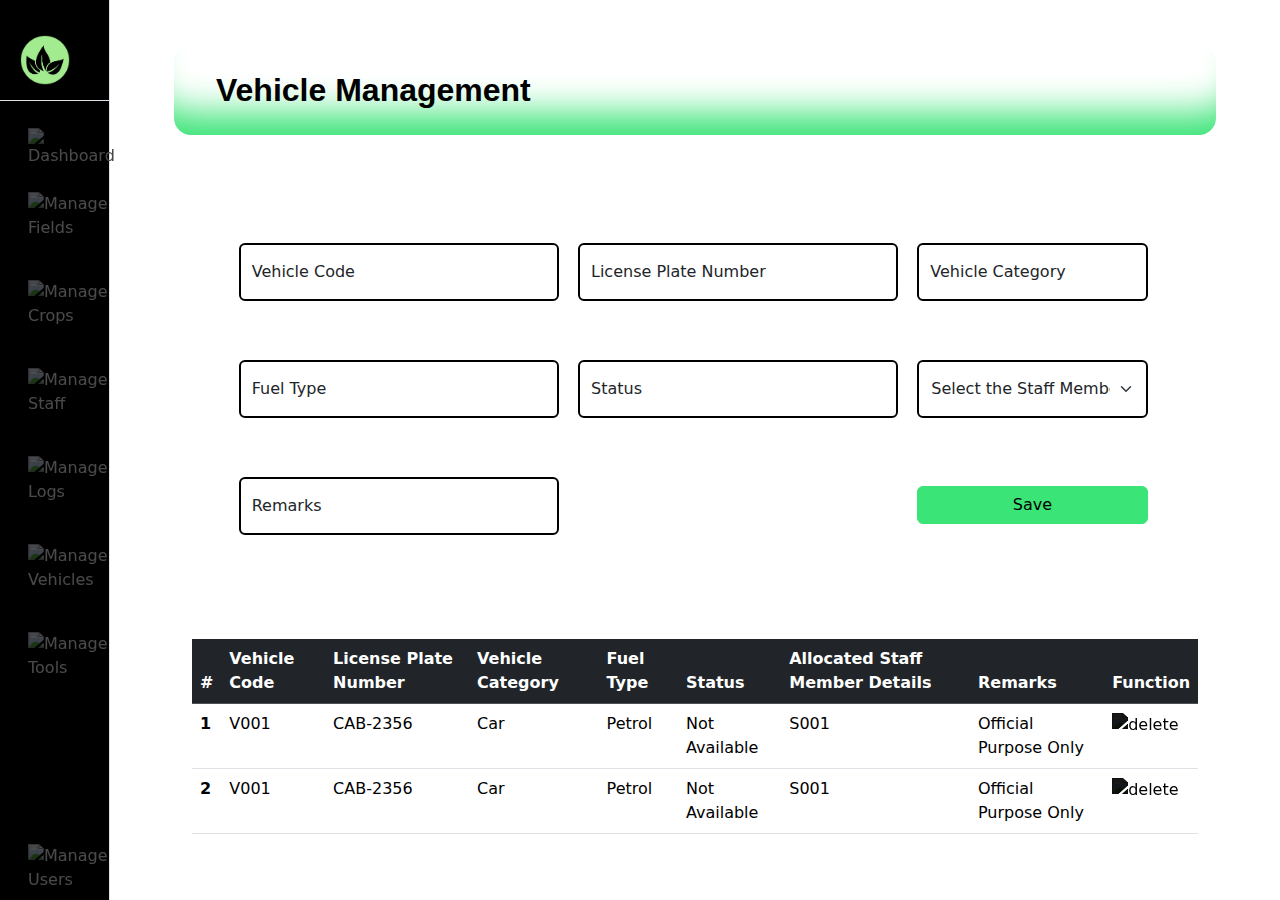
==== sections/home_page.html @ e8deb0a0 "change the row number" ====
<!DOCTYPE html>
<html lang="en">
<head>
    <meta charset="UTF-8">
    <meta name="author" content="Thesandu Thathsara">
    <meta name="viewport" content="width=device-width,initial-scale=1.0">
    <title>Home Page</title>
    <link rel="stylesheet" href="../assets/normalize.css">
    <link rel="stylesheet" href="../assets/bootstrap/css/bootstrap.min.css">
    <link rel="icon" type="image/x-icon" href="../assets/logo/green-shadow-high-resolution-logo-transparent.png">
    <link rel="stylesheet" href="../assets/css/home-page.css">
    <link rel="stylesheet" href="../assets/css/field-page.css">
    <link rel="stylesheet" href="../assets/css/crop-page.css">
    <link rel="stylesheet" href="../assets/css/staff-page.css">
    <link rel="stylesheet" href="../assets/css/log-service-page.css">
    <link rel="stylesheet" href="../assets/css/vehicle-page.css">
</head>
<body>
<nav>
    <div class="sidebar">
        <div class="company-name">
            <img id="logo-new" src="../assets/logo/green-shadow-high-resolution-logo-transparent.png"
                 style="width: 50px" title="Green Shadow(PVT)" alt="Green Shadow(PVT)"/>
        </div>
        <ul class="nav flex-column" id="sidebar-menu">
            <li class="nav-item">
                <a class="nav-link" href="#">
                    <i class="bi bi-house-door me-2"></i>
                    <!--                    Home-->
                    <img width="35" height="35" src="https://img.icons8.com/material-sharp/48/FFFFFF/control-panel.png"
                         alt="Dashboard" title="Dashboard" id="dashboard">
                </a>
            </li>
            <li class="nav-item">
                <a class="nav-link" href="#">
                    <i class="bi bi-grid me-2"></i>
                    <!--                    Field-->
                    <img width="35" height="35" src="https://img.icons8.com/fluency-systems-filled/48/FFFFFF/field.png"
                         alt="Manage Fields" title="Manage Fields" id="field"/> </a>
            </li>
            <li class="nav-item">
                <a class="nav-link" href="#">
                    <i class="bi bi-flower1 me-2"></i>
                    <!--                    Crop-->
                    <img width="35" height="35"
                         src="https://img.icons8.com/external-ddara-lineal-ddara/64/FFFFFF/external-crops-real-estate-ddara-lineal-ddara.png"
                         alt="Manage Crops" title="Manage Crops" id="crop"/>
                </a>
            </li>
            <li class="nav-item">
                <a class="nav-link" href="#">
                    <i class="bi bi-people me-2"></i>
                    <!--                    Staff-->
                    <img width="35" height="35"
                         src="https://img.icons8.com/ios-filled/50/FFFFFF/commercial-development-management.png"
                         alt="Manage Staff" title="Manage Staff" id="staff"/>
                </a>
            </li>
            <li class="nav-item">
                <a class="nav-link" href="#">
                    <i class="bi bi-clipboard-data me-2"></i>
                    <!--                    Monitoring-log-->
                    <img width="35" height="35" src="https://img.icons8.com/ios-filled/50/FFFFFF/edit-property.png"
                         alt="Manage Logs" title="Manage Logs" id="logs"/>
                </a>
            </li>
            <li class="nav-item">
                <a class="nav-link" href="#">
                    <i class="bi bi-truck me-2"></i>
                    <!--                    Vehicle-->
                    <img width="35" height="35"
                         src="https://img.icons8.com/ios-filled/50/FFFFFF/people-in-car-side-view.png"
                         alt="Manage Vehicles" title="Manage Vehicles" id="vehicle"/>
                </a>
            </li>
            <li class="nav-item">
                <a class="nav-link" href="#">
                    <i class="bi bi-tools me-2"></i>
                    <!--                    Equipment-->
                    <img width="35" height="35"
                         src="https://img.icons8.com/pastel-glyph/64/FFFFFF/n-gardening-tools.png"
                         alt="Manage Tools" title="Manage Tools" id="tools"/>
                </a>
            </li>
            <li class="nav-item" id="user-menu">
                <a class="nav-link" href="#" data-bs-toggle="modal" data-bs-target="#exampleModal">
                    <i class="bi bi-tools me-2"></i>
                    <img width="35" height="35" src="https://img.icons8.com/ios-filled/50/FFFFFF/user-male-circle.png"
                         alt="Manage Users" title="Manage Users"/>
                </a>
            </li>

        </ul>
    </div>
</nav>
<!-----------------User model------------------->
<div class="modal fade" id="exampleModal" tabindex="-1" aria-labelledby="exampleModalLabel" aria-hidden="true">
    <div class="modal-dialog">
        <div class="modal-content">
            <div class="modal-header">
                <h1 class="modal-title fs-5" id="exampleModalLabel">Log-Out</h1>
                <button type="button" class="btn-close" data-bs-dismiss="modal" aria-label="Close"></button>
            </div>
            <div class="modal-body">
                Are you sure you want to log-out?
            </div>
            <div class="modal-footer">
                <button id="create-account" type="button" class="btn btn-primary" data-bs-dismiss="modal">Create
                    Account
                </button>
                <button id="log-out" type="button" class="btn btn-primary" data-bs-dismiss="modal">Log-out</button>
            </div>
        </div>
    </div>
</div>
<!----------------------------------------------------->

<section id="home-section"></section>


<!-----------------dashboard------------------------------->

<!--<section id="dashboard-section"></section>-->

<!-- -&#45;&#45;&#45;&#45;&#45;&#45;&#45;&#45;&#45;&#45;&#45;&#45;&#45;&#45;field&#45;&#45;&#45;&#45;&#45;&#45;&#45;&#45;&#45;&#45;&#45;&#45;&#45;&#45;&#45;&#45;&#45;&#45;&#45;&#45;&#45;&#45;&#45;&#45;&#45;&#45;-->

<!--<section id="field-section">-->
<!--    <div id="field-heading">-->
<!--        <h2>Field Management</h2>-->
<!--    </div>-->
<!--    <div class="form-floating mb-3" id="field-id">-->
<!--        <input type="text" class="form-control " id="floatingInput1" placeholder="F00A1212212">-->
<!--        <label for="floatingInput1">Field ID</label>-->
<!--        <div id="validationServer03Feedback1" class="invalid-feedback">-->
<!--            &lt;!&ndash;            error msg&ndash;&gt;-->
<!--        </div>-->
<!--    </div>-->

<!--    <div class="form-floating mb-3" id="field-name">-->
<!--        <input type="text" class="form-control " id="floatingInput2" placeholder="Mix Palate A ">-->
<!--        <label for="floatingInput2">Field Name</label>-->
<!--        <div id="validationServer03Feedback2" class="invalid-feedback">-->
<!--            &lt;!&ndash;            error msg&ndash;&gt;-->
<!--        </div>-->
<!--    </div>-->

<!--    <div class="form-floating mb-3" id="field-location">-->
<!--        <input type="text" class="form-control " id="floatingInput3" placeholder="panadura " onclick="getLocation()">-->
<!--        <label for="floatingInput3">Location/Address</label>-->
<!--        <div id="validationServer03Feedback3" class="invalid-feedback">-->
<!--            &lt;!&ndash;            error msg&ndash;&gt;-->
<!--        </div>-->
<!--    </div>-->

<!--    <div class="form-floating mb-3" id="field-size">-->
<!--        <input type="number" class="form-control " id="floatingInput4" placeholder="103.12">-->
<!--        <label for="floatingInput4">Field Size</label>-->
<!--        <div id="validationServer03Feedback4" class="invalid-feedback">-->
<!--            &lt;!&ndash;            error msg&ndash;&gt;-->
<!--        </div>-->
<!--    </div>-->

<!--    <select class="form-select " aria-label="Default select example" id="field-crops">-->
<!--        <option value="" disabled selected>Select the Crop</option>-->
<!--        <option value="1">Rice</option>-->
<!--    </select>-->

<!--    <select class="form-select " aria-label="Default select example" id="field-staff">-->
<!--        <option value="" disabled selected>Select the Staff</option>-->
<!--        <option value="1">S001</option>-->
<!--    </select>-->

<!--    <div class="form-floating mb-3" id="field-image-01">-->
<!--        <input type="file" class="form-control  " id="floatingInput5">-->
<!--        <label for="floatingInput5">Field Image-01</label>-->
<!--        <div id="validationServer03Feedback5" class="invalid-feedback">-->
<!--            &lt;!&ndash;            error msg&ndash;&gt;-->
<!--        </div>-->
<!--    </div>-->

<!--    <div class="form-floating mb-3" id="field-image-02">-->
<!--        <input type="file" class="form-control " id="floatingInput6">-->
<!--        <label for="floatingInput6">Field Image-02</label>-->
<!--        <div id="validationServer03Feedback6" class="invalid-feedback">-->
<!--            &lt;!&ndash;            error msg&ndash;&gt;-->
<!--        </div>-->
<!--    </div>-->

<!--    <button type="button" class="btn btn-primary" id="field-save-btn">Save</button>-->
<!--    <div class="table-responsive" id="field-table">-->
<!--        <table class="table">-->
<!--            <thead class="table-dark">-->
<!--            <tr>-->
<!--                <th scope="col">#</th>-->
<!--                <th scope="col">Field ID</th>-->
<!--                <th scope="col">Field Name</th>-->
<!--                <th scope="col">Location</th>-->
<!--                <th scope="col">Field Size</th>-->
<!--                <th scope="col">Crop Type</th>-->
<!--                <th scope="col">Staff</th>-->
<!--                <th scope="col">Images</th>-->
<!--                <th scope="col">Functions</th>-->
<!--            </tr>-->
<!--            </thead>-->
<!--            <tbody>-->
<!--            <tr>-->
<!--                <th scope="row">1</th>-->
<!--                <td>F001</td>-->
<!--                <td>Rice Palate A</td>-->
<!--                <td>Panadura</td>-->
<!--                <td>2000</td>-->
<!--                <td>Rice</td>-->
<!--                <td>Manager</td>-->
<!--                <td>-->
<!--                    <button type="button" class="btn btn-primary" id="img-view-btn">View</button>-->
<!--                </td>-->
<!--                <td>-->
<!--                    <img width="39" height="39" src="https://img.icons8.com/glyph-neue/64/FA5252/delete-trash.png"-->
<!--                         alt="delete" id="img-delete-btn"/>-->
<!--                </td>-->
<!--            </tr>-->

<!--            <tr>-->
<!--                <th scope="row">2</th>-->
<!--                <td>F002</td>-->
<!--                <td>Kadala Palate A</td>-->
<!--                <td>Kaluthara</td>-->
<!--                <td>1000</td>-->
<!--                <td>Kadala</td>-->
<!--                <td>Senior-Manager</td>-->
<!--                <td>-->
<!--                    <button type="button" class="btn btn-primary" id="img-view-btn2">View</button>-->
<!--                </td>-->
<!--                <td>-->
<!--                    <img width="39" height="39" src="https://img.icons8.com/glyph-neue/64/FA5252/delete-trash.png"-->
<!--                         alt="delete" id="img-delete-btn2"/>-->
<!--                </td>-->
<!--            </tr>-->
<!--            </tbody>-->
<!--        </table>-->
<!--    </div>-->

<!--</section>-->

<!--&#45;&#45;&#45;&#45;&#45;&#45;&#45;&#45;&#45;&#45;&#45;&#45;&#45;&#45;&#45;&#45;crop section&#45;&#45;&#45;&#45;&#45;&#45;&#45;&#45;&#45;&#45;&#45;&#45;&#45;&#45;&#45;&#45;-->
<!--<section id="crop-section">-->
<!--    <div id="crop-heading">-->
<!--        <h2>Crop Management</h2>-->
<!--    </div>-->
<!--    <div class="form-floating mb-3" id="crop-id">-->
<!--        <input type="text" class="form-control " id="floatingInput7" placeholder="C00A1212212">-->
<!--        <label for="floatingInput7">Crop ID</label>-->
<!--        <div id="validationServer03Feedback7" class="invalid-feedback">-->
<!--            &lt;!&ndash;            error msg&ndash;&gt;-->
<!--        </div>-->
<!--    </div>-->

<!--    <div class="form-floating mb-3" id="crop-common-name">-->
<!--        <input type="text" class="form-control " id="floatingInput8" placeholder="Rice">-->
<!--        <label for="floatingInput8">Crop Common Name</label>-->
<!--        <div id="validationServer03Feedback8" class="invalid-feedback">-->
<!--            &lt;!&ndash;            error msg&ndash;&gt;-->
<!--        </div>-->
<!--    </div>-->

<!--    <div class="form-floating mb-3" id="crop-scientific-name">-->
<!--        <input type="text" class="form-control " id="floatingInput9" placeholder="">-->
<!--        <label for="floatingInput9">Crop Scientific Name</label>-->
<!--        <div id="validationServer03Feedback9" class="invalid-feedback">-->
<!--            &lt;!&ndash;            error msg&ndash;&gt;-->
<!--        </div>-->
<!--    </div>-->

<!--    <div class="form-floating mb-3" id="crop-category">-->
<!--        <input type="text" class="form-control " id="floatingInput10" placeholder="">-->
<!--        <label for="floatingInput10">Crop Category</label>-->
<!--        <div id="validationServer03Feedback10" class="invalid-feedback">-->
<!--            &lt;!&ndash;            error msg&ndash;&gt;-->
<!--        </div>-->
<!--    </div>-->

<!--    <div class="form-floating mb-3" id="crop-season">-->
<!--        <input type="text" class="form-control" id="floatingInput11" placeholder="">-->
<!--        <label for="floatingInput11">Crop Season</label>-->
<!--        <div id="validationServer03Feedback11" class="invalid-feedback">-->
<!--            &lt;!&ndash;            error msg&ndash;&gt;-->
<!--        </div>-->
<!--    </div>-->


<!--    <select class="form-select " aria-label="Default select example" id="crop-field">-->
<!--        <option value="" disabled selected>Select the Field</option>-->
<!--        <option value="1">Rice A Field</option>-->
<!--    </select>-->


<!--    <div class="form-floating mb-3" id="crop-image">-->
<!--        <input type="file" class="form-control  " id="floatingInput12">-->
<!--        <label for="floatingInput12">Crop Image</label>-->
<!--        <div id="validationServer03Feedback12" class="invalid-feedback">-->
<!--            &lt;!&ndash;            error msg&ndash;&gt;-->
<!--        </div>-->
<!--    </div>-->

<!--    <button type="button" class="btn btn-primary" id="crop-save-btn">Save</button>-->

<!--    <div class="table-responsive" id="crop-table">-->
<!--        <table class="table">-->
<!--            <thead class="table-dark">-->
<!--            <tr>-->
<!--                <th scope="col">#</th>-->
<!--                <th scope="col">Crop Code</th>-->
<!--                <th scope="col">Crop Common Name</th>-->
<!--                <th scope="col">Crop Scientific Name</th>-->
<!--                <th scope="col">Category</th>-->
<!--                <th scope="col">Crop Season</th>-->
<!--                <th scope="col">Field</th>-->
<!--                <th scope="col">Images</th>-->
<!--                <th scope="col">Functions</th>-->

<!--            </tr>-->
<!--            </thead>-->
<!--            <tbody>-->
<!--            <tr>-->
<!--                <th scope="row">1</th>-->
<!--                <td>C001</td>-->
<!--                <td>Rice</td>-->
<!--                <td>Oryza sativa</td>-->
<!--                <td>aromatic</td>-->
<!--                <td>mid-September to October</td>-->
<!--                <td>Rice A Field</td>-->
<!--                <td>-->
<!--                    <button type="button" class="btn btn-primary" id="img-view-btn3">View</button>-->
<!--                </td>-->
<!--                <td>-->
<!--                    <img width="39" height="39" src="https://img.icons8.com/glyph-neue/64/FA5252/delete-trash.png"-->
<!--                         alt="delete" id="img-delete-btn3"/>-->
<!--                </td>-->
<!--            </tr>-->

<!--            <tr>-->
<!--                <th scope="row">2</th>-->
<!--                <td>C001</td>-->
<!--                <td>Rice</td>-->
<!--                <td>Oryza sativa</td>-->
<!--                <td>aromatic</td>-->
<!--                <td>mid-September to October</td>-->
<!--                <td>Rice A Field</td>-->
<!--                <td>-->
<!--                    <button type="button" class="btn btn-primary" id="img-view-btn4">View</button>-->
<!--                </td>-->
<!--                <td>-->
<!--                    <img width="39" height="39" src="https://img.icons8.com/glyph-neue/64/FA5252/delete-trash.png"-->
<!--                         alt="delete" id="img-delete-btn4"/>-->
<!--                </td>-->
<!--            </tr>-->

<!--            </tbody>-->
<!--        </table>-->
<!--    </div>-->

<!--</section>-->

<!--<section id="staff-section">-->
<!--    <div id="staff-heading">-->
<!--        <h2>Staff Management</h2>-->
<!--    </div>-->
<!--    <div class="form-floating mb-3" id="staff-id">-->
<!--        <input type="text" class="form-control " id="floatingInput13" placeholder="S00A1212212">-->
<!--        <label for="floatingInput13">Staff ID</label>-->
<!--        <div id="validationServer03Feedback13" class="invalid-feedback">-->
<!--            &lt;!&ndash;            error msg&ndash;&gt;-->
<!--        </div>-->
<!--    </div>-->

<!--    <div class="form-floating mb-3" id="first-name">-->
<!--        <input type="text" class="form-control " id="floatingInput14" placeholder="Kamal">-->
<!--        <label for="floatingInput14">First Name</label>-->
<!--        <div id="validationServer03Feedback14" class="invalid-feedback">-->
<!--            &lt;!&ndash;            error msg&ndash;&gt;-->
<!--        </div>-->
<!--    </div>-->

<!--    <div class="form-floating mb-3" id="last-name">-->
<!--        <input type="text" class="form-control " id="floatingInput15" placeholder="">-->
<!--        <label for="floatingInput15">Last Name</label>-->
<!--        <div id="validationServer03Feedback15" class="invalid-feedback">-->
<!--            &lt;!&ndash;            error msg&ndash;&gt;-->
<!--        </div>-->
<!--    </div>-->

<!--    <div class="form-floating mb-3" id="designation">-->
<!--        <input type="text" class="form-control " id="floatingInput16" placeholder="">-->
<!--        <label for="floatingInput16">Designation</label>-->
<!--        <div id="validationServer03Feedback16" class="invalid-feedback">-->
<!--            &lt;!&ndash;            error msg&ndash;&gt;-->
<!--        </div>-->
<!--    </div>-->

<!--    <div class="form-floating mb-3" id="joined-date">-->
<!--        <input type="date" class="form-control" id="floatingInput17" placeholder="">-->
<!--        <label for="floatingInput17">Joined Date</label>-->
<!--        <div id="validationServer03Feedback17" class="invalid-feedback">-->
<!--            &lt;!&ndash;            error msg&ndash;&gt;-->
<!--        </div>-->
<!--    </div>-->


<!--    <select class="form-select " aria-label="Default select example" id="gender">-->
<!--        <option value="" disabled selected>Select the Gender</option>-->
<!--        <option value="1">Male</option>-->
<!--        <option value="2">Female</option>-->
<!--    </select>-->


<!--    <div class="form-floating mb-3" id="dob">-->
<!--        <input type="date" class="form-control  " id="floatingInput18">-->
<!--        <label for="floatingInput18">DOB</label>-->
<!--        <div id="validationServer03Feedback18" class="invalid-feedback">-->
<!--            &lt;!&ndash;            error msg&ndash;&gt;-->
<!--        </div>-->
<!--    </div>-->

<!--    <div class="form-floating mb-3" id="address-01">-->
<!--        <input type="text" class="form-control  " id="floatingInput19" placeholder="">-->
<!--        <label for="floatingInput19">Building No/Name </label>-->
<!--        <div id="validationServer03Feedback19" class="invalid-feedback">-->
<!--            &lt;!&ndash;            error msg&ndash;&gt;-->
<!--        </div>-->
<!--    </div>-->

<!--    <div class="form-floating mb-3" id="address-02">-->
<!--        <input type="text" class="form-control  " id="floatingInput20" placeholder="">-->
<!--        <label for="floatingInput20">Lane Name</label>-->
<!--        <div id="validationServer03Feedback20" class="invalid-feedback">-->
<!--            &lt;!&ndash;            error msg&ndash;&gt;-->
<!--        </div>-->
<!--    </div>-->

<!--    <div class="form-floating mb-3" id="address-03">-->
<!--        <input type="text" class="form-control  " id="floatingInput21" placeholder="">-->
<!--        <label for="floatingInput21">Main City</label>-->
<!--        <div id="validationServer03Feedback21" class="invalid-feedback">-->
<!--            &lt;!&ndash;            error msg&ndash;&gt;-->
<!--        </div>-->
<!--    </div>-->

<!--    <div class="form-floating mb-3" id="address-04">-->
<!--        <input type="text" class="form-control  " id="floatingInput22" placeholder="">-->
<!--        <label for="floatingInput22">State Name</label>-->
<!--        <div id="validationServer03Feedback22" class="invalid-feedback">-->
<!--            &lt;!&ndash;            error msg&ndash;&gt;-->
<!--        </div>-->
<!--    </div>-->

<!--    <div class="form-floating mb-3" id="address-05">-->
<!--        <input type="text" class="form-control  " id="floatingInput23" placeholder="">-->
<!--        <label for="floatingInput23">Postal Code</label>-->
<!--        <div id="validationServer03Feedback23" class="invalid-feedback">-->
<!--            &lt;!&ndash;            error msg&ndash;&gt;-->
<!--        </div>-->
<!--    </div>-->

<!--    <div class="form-floating mb-3" id="contact-no">-->
<!--        <input type="text" class="form-control  " id="floatingInput24" placeholder="">-->
<!--        <label for="floatingInput24">Contact Number</label>-->
<!--        <div id="validationServer03Feedback24" class="invalid-feedback">-->
<!--            &lt;!&ndash;            error msg&ndash;&gt;-->
<!--        </div>-->
<!--    </div>-->

<!--    <div class="form-floating mb-3" id="staff-email">-->
<!--        <input type="email" class="form-control  " id="floatingInput25" placeholder="">-->
<!--        <label for="floatingInput25">Email</label>-->
<!--        <div id="validationServer03Feedback25" class="invalid-feedback">-->
<!--            &lt;!&ndash;            error msg&ndash;&gt;-->
<!--        </div>-->
<!--    </div>-->

<!--    <select class="form-select " aria-label="Default select example" id="role">-->
<!--        <option value="" disabled selected>Select the Role</option>-->
<!--        <option value="1">Manager</option>-->
<!--        <option value="2">Senior Assistant Manager</option>-->
<!--        <option value="3">Assistant Manager</option>-->
<!--        <option value="4">Admin and HR Staff</option>-->
<!--        <option value="5">Office Assistant</option>-->
<!--        <option value="6">Senior Agronomist</option>-->
<!--        <option value="7">Agronomist</option>-->
<!--        <option value="8">Soil scientist</option>-->
<!--        <option value="9">Senior Technician</option>-->
<!--        <option value="10">Technician</option>-->
<!--        <option value="11">Supervisors</option>-->
<!--        <option value="12">Labors</option>-->
<!--    </select>-->

<!--    <select class="form-select " aria-label="Default select example" id="staff-field">-->
<!--        <option value="" disabled selected>Select the Role</option>-->
<!--        <option value="1">N/A</option>-->
<!--    </select>-->

<!--    <select class="form-select " aria-label="Default select example" id="staff-vehicle">-->
<!--        <option value="" disabled selected>Select the Vehicle</option>-->
<!--        <option value="1">N/A</option>-->
<!--    </select>-->

<!--    <button type="button" class="btn btn-primary" id="staff-save-btn">Save</button>-->

<!--    <div class="table-responsive" id="staff-table">-->
<!--        <table class="table" >-->
<!--            <thead class="table-dark">-->
<!--            <tr>-->
<!--                <th scope="col">#</th>-->
<!--                <th scope="col">Staff ID</th>-->
<!--                <th scope="col">First Name</th>-->
<!--                <th scope="col">Last Name</th>-->
<!--                <th scope="col">Designation</th>-->
<!--                <th scope="col">Joined Date</th>-->
<!--                <th scope="col">Gender</th>-->

<!--                <th scope="col">DOB</th>-->
<!--                <th scope="col">Building No/Name</th>-->
<!--                <th scope="col">Lane Name</th>-->
<!--                <th scope="col">Main City</th>-->
<!--                <th scope="col">State Name</th>-->
<!--                <th scope="col">Postal Code</th>-->
<!--                <th scope="col">Contact Number</th>-->
<!--                <th scope="col">Email</th>-->
<!--                <th scope="col">Role</th>-->
<!--                <th scope="col">Field</th>-->
<!--                <th scope="col">Vehicle</th>-->
<!--                <th scope="col">Function</th>-->

<!--            </tr>-->
<!--            </thead>-->
<!--            <tbody>-->
<!--            <tr>-->
<!--                <th scope="row">1</th>-->
<!--                <td>S001</td>-->
<!--                <td>Kamal</td>-->
<!--                <td>Perera</td>-->
<!--                <td>Manager</td>-->
<!--                <td>2022-04-01</td>-->
<!--                <td>Male</td>-->

<!--                <td>1979-11-24</td>-->
<!--                <td>45'A</td>-->
<!--                <td>Gamunu Street</td>-->
<!--                <td>Kohuwala</td>-->
<!--                <td>Colombo</td>-->
<!--                <td>10250</td>-->

<!--                <td>0775689753</td>-->
<!--                <td>kamal@gmail.com</td>-->
<!--                <td>Manager</td>-->
<!--                <td>F001</td>-->
<!--                <td>V001</td>-->

<!--                <td>-->
<!--                    <img width="39" height="39" src="https://img.icons8.com/glyph-neue/64/FA5252/delete-trash.png"-->
<!--                         alt="delete" id="img-delete-btn5"/>-->
<!--                </td>-->
<!--            </tr>-->

<!--            <tr>-->
<!--                <th scope="row">2</th>-->
<!--                <td>S001</td>-->
<!--                <td>Kamal</td>-->
<!--                <td>Perera</td>-->
<!--                <td>Manager</td>-->
<!--                <td>2022-04-01</td>-->
<!--                <td>Male</td>-->

<!--                <td>1979-11-24</td>-->
<!--                <td>45'A</td>-->
<!--                <td>Gamunu Street</td>-->
<!--                <td>Kohuwala</td>-->
<!--                <td>Colombo</td>-->
<!--                <td>10250</td>-->

<!--                <td>0775689753</td>-->
<!--                <td>kamal@gmail.com</td>-->
<!--                <td>Manager</td>-->
<!--                <td>F001</td>-->
<!--                <td>V001</td>-->

<!--                <td>-->
<!--                    <img width="39" height="39" src="https://img.icons8.com/glyph-neue/64/FA5252/delete-trash.png"-->
<!--                         alt="delete" id="img-delete-btn6"/>-->
<!--                </td>-->
<!--            </tr>-->

<!--            </tbody>-->
<!--        </table>-->
<!--    </div>-->

<!--</section>-->

<!--<section id="log-section">-->
<!--    <div id="log-heading">-->
<!--        <h2>Log Service Management</h2>-->
<!--    </div>-->
<!--    <div class="form-floating mb-3" id="log-code">-->
<!--        <input type="text" class="form-control " id="floatingInput26" placeholder="">-->
<!--        <label for="floatingInput26">Log Code</label>-->
<!--        <div id="validationServer03Feedback26" class="invalid-feedback">-->
<!--            &lt;!&ndash;            error msg&ndash;&gt;-->
<!--        </div>-->
<!--    </div>-->

<!--    <div class="form-floating mb-3" id="log-date">-->
<!--        <input type="date" class="form-control " id="floatingInput27" placeholder="">-->
<!--        <label for="floatingInput27">Log Date</label>-->
<!--        <div id="validationServer03Feedback27" class="invalid-feedback">-->
<!--            &lt;!&ndash;            error msg&ndash;&gt;-->
<!--        </div>-->
<!--    </div>-->

<!--    <div class="form-floating mb-3" id="log-details">-->
<!--        <input type="text" class="form-control " id="floatingInput28" placeholder="">-->
<!--        <label for="floatingInput28">Log Details</label>-->
<!--        <div id="validationServer03Feedback28" class="invalid-feedback">-->
<!--            &lt;!&ndash;            error msg&ndash;&gt;-->
<!--        </div>-->
<!--    </div>-->

<!--    <div class="form-floating mb-3" id="observed-image">-->
<!--        <input type="file" class="form-control " id="floatingInput29" placeholder="">-->
<!--        <label for="floatingInput29">Observed Image</label>-->
<!--        <div id="validationServer03Feedback29" class="invalid-feedback">-->
<!--            &lt;!&ndash;            error msg&ndash;&gt;-->
<!--        </div>-->
<!--    </div>-->


<!--    <select class="form-select " aria-label="Default select example" id="log-field">-->
<!--        <option value="" disabled selected>Select the field</option>-->
<!--        <option value="1"></option>-->
<!--    </select>-->

<!--    <select class="form-select " aria-label="Default select example" id="log-crop">-->
<!--        <option value="" disabled selected>Select the Crop</option>-->
<!--        <option value="1"></option>-->
<!--    </select>-->

<!--    <select class="form-select " aria-label="Default select example" id="log-staff">-->
<!--        <option value="" disabled selected>Select the Staff</option>-->
<!--        <option value="1"></option>-->
<!--    </select>-->

<!--    <button type="button" class="btn btn-primary" id="log-save-btn">Save</button>-->

<!--    <div class="table-responsive" id="log-table">-->
<!--        <table class="table">-->
<!--            <thead class="table-dark">-->
<!--            <tr>-->
<!--                <th scope="col">#</th>-->
<!--                <th scope="col">Log Code</th>-->
<!--                <th scope="col">Log Date</th>-->
<!--                <th scope="col">Log Details</th>-->
<!--                <th scope="col">Observed Image</th>-->
<!--                <th scope="col">Field</th>-->
<!--                <th scope="col">Crop</th>-->
<!--                <th scope="col">Staff</th>-->
<!--                <th scope="col">Functions</th>-->

<!--            </tr>-->
<!--            </thead>-->
<!--            <tbody>-->
<!--            <tr>-->
<!--                <th scope="row">1</th>-->
<!--                <td>L001</td>-->
<!--                <td>2022-12-14</td>-->
<!--                <td>Observed Crop Growing Process</td>-->
<!--                <td>-->
<!--                    <button type="button" class="btn btn-primary" id="img-view-btn7">View</button>-->
<!--                </td>-->
<!--                <td>F001</td>-->
<!--                <td>C001</td>-->
<!--                <td>S001</td>-->

<!--                <td>-->
<!--                    <img width="39" height="39" src="https://img.icons8.com/glyph-neue/64/FA5252/delete-trash.png"-->
<!--                         alt="delete" id="img-delete-btn7"/>-->
<!--                </td>-->
<!--            </tr>-->

<!--            <tr>-->
<!--                <th scope="row">2</th>-->
<!--                <td>L001</td>-->
<!--                <td>2022-12-14</td>-->
<!--                <td>Observed Crop Growing Process</td>-->
<!--                <td>-->
<!--                    <button type="button" class="btn btn-primary" id="img-view-btn8">View</button>-->
<!--                </td>-->
<!--                <td>F001</td>-->
<!--                <td>C001</td>-->
<!--                <td>S001</td>-->

<!--                <td>-->
<!--                    <img width="39" height="39" src="https://img.icons8.com/glyph-neue/64/FA5252/delete-trash.png"-->
<!--                         alt="delete" id="img-delete-btn8"/>-->
<!--                </td>-->
<!--            </tr>-->


<!--            </tbody>-->
<!--        </table>-->
<!--    </div>-->

<!--</section>-->

<section id="vehicle-section">
    <div id="vehicle-heading">
        <h2>Vehicle Management</h2>
    </div>
    <div class="form-floating mb-3" id="vehicle-code">
        <input type="text" class="form-control " id="floatingInput30" placeholder="">
        <label for="floatingInput30">Vehicle Code</label>
        <div id="validationServer03Feedback30" class="invalid-feedback">
            <!--            error msg-->
        </div>
    </div>

    <div class="form-floating mb-3" id="license-plate-number">
        <input type="text" class="form-control " id="floatingInput31" placeholder="">
        <label for="floatingInput31">License Plate Number</label>
        <div id="validationServer03Feedback31" class="invalid-feedback">
            <!--            error msg-->
        </div>
    </div>

    <div class="form-floating mb-3" id="vehicle-category">
        <input type="text" class="form-control " id="floatingInput32" placeholder="">
        <label for="floatingInput32">Vehicle Category</label>
        <div id="validationServer03Feedback32" class="invalid-feedback">
            <!--            error msg-->
        </div>
    </div>

    <div class="form-floating mb-3" id="fuel-type">
        <input type="text" class="form-control " id="floatingInput33" placeholder="">
        <label for="floatingInput33">Fuel Type</label>
        <div id="validationServer03Feedback33" class="invalid-feedback">
            <!--            error msg-->
        </div>
    </div>

    <div class="form-floating mb-3" id="status">
        <input type="text" class="form-control " id="floatingInput34" placeholder="">
        <label for="floatingInput34">Status</label>
        <div id="validationServer03Feedback34" class="invalid-feedback">
            <!--            error msg-->
        </div>
    </div>

        <select class="form-select " aria-label="Default select example" id="allocated-staff-member-details">
            <option value="" disabled selected>Select the Staff Member</option>
            <option value="1"></option>
        </select>

    <div class="form-floating mb-3" id="remarks">
        <input type="text" class="form-control " id="floatingInput35" placeholder="">
        <label for="floatingInput35">Remarks</label>
        <div id="validationServer03Feedback35" class="invalid-feedback">
            <!--            error msg-->
        </div>
    </div>

    <button type="button" class="btn btn-primary" id="vehicle-save-btn">Save</button>

    <div class="table-responsive" id="vehicle-table">
        <table class="table">
            <thead class="table-dark">
            <tr>
                <th scope="col">#</th>
                <th scope="col">Vehicle Code</th>
                <th scope="col">License Plate Number</th>
                <th scope="col">Vehicle Category</th>
                <th scope="col">Fuel Type</th>
                <th scope="col">Status</th>
                <th scope="col">Allocated Staff Member Details</th>
                <th scope="col">Remarks</th>
                <th scope="col">Function</th>

            </tr>
            </thead>
            <tbody>
            <tr>
                <th scope="row">1</th>
                <td>V001</td>
                <td>CAB-2356</td>
                <td>Car</td>
                <td>Petrol</td>
                <td>Not Available</td>
                <td>S001</td>
                <td>Official Purpose Only</td>

                <td>
                    <img width="39" height="39" src="https://img.icons8.com/glyph-neue/64/FA5252/delete-trash.png"
                         alt="delete" id="img-delete-btn9"/>
                </td>
            </tr>

            <tr>
                <th scope="row">2</th>
                <td>V001</td>
                <td>CAB-2356</td>
                <td>Car</td>
                <td>Petrol</td>
                <td>Not Available</td>
                <td>S001</td>
                <td>Official Purpose Only</td>

                <td>
                    <img width="39" height="39" src="https://img.icons8.com/glyph-neue/64/FA5252/delete-trash.png"
                         alt="delete" id="img-delete-btn10"/>
                </td>
            </tr>


            </tbody>
        </table>
    </div>

</section>

<script src="../assets/bootstrap/js/bootstrap.bundle.min.js"></script>

<script src="../assets/js/field-management.js"></script>
<script src="../assets/js/crop-management.js"></script>
<script src="../assets/js/staff-management.js"></script>
<script src="../assets/js/log-management.js"></script>
<script src="../assets/js/vehicle-management.js"></script>
</body>
</html>
---- assets/css/home-page.css ----
.sidebar {
    width: 110px;
    position: fixed;
    top: 0;
    left: 0;
    height: 100vh;
    z-index: 100;
    padding: 20px 0;
    background-color:/* #f8f9fa*/black;
    border-right: 1px solid #dee2e6;
}

.sidebar .nav-link {
    padding: 12px 20px;
    color: whitesmoke;
    transition: all 0.3s;
}

.sidebar .nav-link>img {
    filter: brightness(30%);
}
.sidebar .nav-link>img:hover {
    filter: brightness(100%);
}

.company-name {
    padding: 15px 20px;
    font-size: 1.4rem;
    font-weight: bold;
    border-bottom: 1px solid #dee2e6;
    margin-bottom: 15px;
    color: green;
    position: relative;
}


#logo-new{
    position: relative;
    left: 0;
    right: 0;
    margin: auto;
}
#user-menu{
    position: relative;
    top: 124px;
}

/*user model*/

#create-account{
    background: rgb(59, 228, 119);
    border-color: rgb(59, 228, 119);
    color: black;
    margin: 3%;
}
#create-account:hover{
    box-shadow: rgb(59, 228, 119) 0px 5px 15px;
    font-weight: bold;
}
#create-account:active,#log-out:active {
    box-shadow:  0px 0px 0px;
    font-weight: normal;
    color: white;
}
#log-out{
    background: rgb(228, 59, 59);
    border-color: rgb(228, 59, 59);
    color: black;
    margin: 3%;
}
#log-out:hover{
    box-shadow: rgb(228, 59, 59) 0px 5px 15px;
    font-weight: bold;
}
---- assets/css/field-page.css ----
#field-section {
    width: calc(100vw - 110px);
    height: 100vh;
    /*background: rgba(0, 0, 0, 0.47);*/
    position: absolute;
    top: 0;
    left: 110px;
    bottom: 0;
    margin: auto;
}

#field-heading {
    width: 89%;
    height: 10%;
    border-radius: 17px;
    /*background: rgba(255, 255, 255, 0.58);*/
    position: absolute;
    top: 5%;
    left: 0;
    right: 0;
    margin: auto;
    box-shadow: rgb(59, 228, 119) 0px -50px 36px -28px inset;
}

h2 {
    color: #000000;
    width: fit-content;
    height: fit-content;
    top: 0;
    bottom: 0;
    margin: auto;
    left: 4%;
    position: absolute;
    font-family: "Outfit", sans-serif;
    font-optical-sizing: auto;
    font-weight: 600;
    font-style: normal;
    text-decoration: none;
}
/*------------------------------------------------------------------------------*/
#field-id {
    width: 25vw;
    height: auto;
    position: absolute;
    top: 27%;
    left: 11%;
    margin: auto;
}
#field-id>input{
    border: black solid 2px;
}
/*------------------------------------------------------------------------------*/

#field-name {
    width: 25vw;
    height: auto;
    position: absolute;
    top: 27%;
    left: 40%;
    margin: auto;
}
#field-name>input{
    border: black solid 2px;
}

/*------------------------------------------------------------------------------*/

#field-location{
    width: 18vw;
    height: auto;
    position: absolute;
    top: 27%;
    left: 69%;
    margin: auto;
}

#field-location>input{
    border: black solid 2px;
}


/*------------------------------------------------------------------------------*/

#field-size {
    width: 25vw;
    height: auto;
    position: absolute;
    top: 40%;
    left: 11%;
    margin: auto;
}
#field-size>input{
    border: black solid 2px;
}

/*------------------------------------------------------------------------------*/

#field-crops {
    width: 25vw;
    /*height: auto;*/
    position: absolute;
    top: 40%;
    left: 40%;
    margin: auto;
}
#field-crops{
    border: black solid 2px;
}

/*------------------------------------------------------------------------------*/


#field-staff{
    width: 18vw;
    height: auto;
    position: absolute;
    top: 40%;
    left: 69%;
    margin: auto;
}

#field-staff{
    border: black solid 2px;
}

/*------------------------------------------------------------------------------*/


#field-image-01 {
    width: 25vw;
    height: auto;
    position: absolute;
    top: 53%;
    left: 11%;
    margin: auto;
}
#field-image-01>input{
    border: black solid 2px;
}
/*------------------------------------------------------------------------------*/


#field-image-02 {
    width: 25vw;
    height: auto;
    position: absolute;
    top: 53%;
    left: 40%;
    margin: auto;
}
#field-image-02>input{
    border: black solid 2px;
}

/*------------------------------------------------------------*/

#field-table{
    width: 86%;
    height: auto;
    position: absolute;
    top: 71%;
    left: 0;
    margin: auto;
    right: 0;
}
#img-view-btn,#img-view-btn2{
    background: rgb(59, 228, 119);
    border-color: rgb(59, 228, 119);
    color: black;
}
#img-view-btn:hover,#img-view-btn2:hover{
    box-shadow: rgb(59, 228, 119) 0px 5px 15px;
    font-weight: bold;
}
#img-view-btn:active,#img-view-btn2:active {
    box-shadow:  0px 0px 0px;
    font-weight: normal;
    color: white;
}

/*------------------------------------------------------------*/
#field-save-btn{
    width: 18vw;
    height: auto;
    position: absolute;
    top: 54%;
    left: 69%;
    margin: auto;

    background: rgb(59, 228, 119);
    border-color: rgb(59, 228, 119);
    color: black;
}
#field-save-btn:hover{
    box-shadow: rgb(59, 228, 119) 0px 5px 15px;
    font-weight: bold;
}
#field-save-btn:active{
    box-shadow:  0px 0px 0px;
    font-weight: normal;
    color: white;
}
#img-delete-btn,#img-delete-btn2{
    filter: brightness(10%);
}
#img-delete-btn:hover,#img-delete-btn2:hover{
    filter: brightness(100%);
}

tbody>tr:hover{
    border: rgb(59, 228, 119) 2px solid;
}
---- assets/css/crop-page.css ----
#crop-section{
    width: calc(100vw - 110px);
    height: 100vh;
    /*background: rgba(0, 0, 0, 0.47);*/
    position: absolute;
    top: 0;
    left: 110px;
    bottom: 0;
    margin: auto;
}

#crop-heading{
    width: 89%;
    height: 10%;
    border-radius: 17px;
    /*background: rgba(255, 255, 255, 0.58);*/
    position: absolute;
    top: 5%;
    left: 0;
    right: 0;
    margin: auto;
    box-shadow: rgb(59, 228, 119) 0px -50px 36px -28px inset;
}

h2 {
    color: #000000;
    width: fit-content;
    height: fit-content;
    top: 0;
    bottom: 0;
    margin: auto;
    left: 4%;
    position: absolute;
    font-family: "Outfit", sans-serif;
    font-optical-sizing: auto;
    font-weight: 600;
    font-style: normal;
    text-decoration: none;
}
/*------------------------------------------------------------------------------*/
#crop-id {
    width: 25vw;
    height: auto;
    position: absolute;
    top: 27%;
    left: 11%;
    margin: auto;
}
#crop-id>input{
    border: black solid 2px;
}
/*------------------------------------------------------------------------------*/

#crop-common-name {
    width: 25vw;
    height: auto;
    position: absolute;
    top: 27%;
    left: 40%;
    margin: auto;
}
#crop-common-name>input{
    border: black solid 2px;
}

/*------------------------------------------------------------------------------*/

#crop-scientific-name{
    width: 18vw;
    height: auto;
    position: absolute;
    top: 27%;
    left: 69%;
    margin: auto;
}

#crop-scientific-name>input{
    border: black solid 2px;
}


/*------------------------------------------------------------------------------*/

#crop-category {
    width: 25vw;
    height: auto;
    position: absolute;
    top: 40%;
    left: 11%;
    margin: auto;
}
#crop-category>input{
    border: black solid 2px;
}

/*------------------------------------------------------------------------------*/

#crop-season {
    width: 25vw;
    height: auto;
    position: absolute;
    top: 40%;
    left: 40%;
    margin: auto;
}
#crop-season>input{
    border: black solid 2px;
}

/*------------------------------------------------------------------------------*/


#crop-field{
    width: 18vw;
    /*height: auto;*/
    position: absolute;
    top: 40%;
    left: 69%;
    margin: auto;
}

#crop-field{
    border: black solid 2px;
}

/*------------------------------------------------------------------------------*/


#crop-image {
    width: 25vw;
    height: auto;
    position: absolute;
    top: 53%;
    left: 11%;
    margin: auto;
}
#crop-image>input{
    border: black solid 2px;
}
/*------------------------------------------------------------------------------*/


#crop-table{
    width: 86%;
    height: auto;
    position: absolute;
    top: 71%;
    left: 0;
    margin: auto;
    right: 0;
}
#img-view-btn3,#img-view-btn4{
    background: rgb(59, 228, 119);
    border-color: rgb(59, 228, 119);
    color: black;
}
#img-view-btn3:hover,#img-view-btn4:hover{
    box-shadow: rgb(59, 228, 119) 0px 5px 15px;
    font-weight: bold;
}
#img-view-btn3:active,#img-view-btn4:active {
    box-shadow:  0px 0px 0px;
    font-weight: normal;
    color: white;
}

/*------------------------------------------------------------*/
#crop-save-btn{
    width: 18vw;
    height: auto;
    position: absolute;
    top: 54%;
    left: 69%;
    margin: auto;

    background: rgb(59, 228, 119);
    border-color: rgb(59, 228, 119);
    color: black;
}
#crop-save-btn:hover{
    box-shadow: rgb(59, 228, 119) 0px 5px 15px;
    font-weight: bold;
}
#crop-save-btn:active{
    box-shadow:  0px 0px 0px;
    font-weight: normal;
    color: white;
}
#img-delete-btn3,#img-delete-btn4{
    filter: brightness(10%);
}
#img-delete-btn3:hover,#img-delete-btn4:hover{
    filter: brightness(100%);
}

tbody>tr:hover{
    border: rgb(59, 228, 119) 2px solid;
}
---- assets/css/staff-page.css ----
#staff-section{
    width: calc(100vw - 110px);
    height: 100vh;
    /*background: rgba(0, 0, 0, 0.47);*/
    position: absolute;
    top: 0;
    left: 110px;
    bottom: 0;
    margin: auto;
}

#staff-heading{
    width: 89%;
    height: 10%;
    border-radius: 17px;
    /*background: rgba(255, 255, 255, 0.58);*/
    position: absolute;
    top: 5%;
    left: 0;
    right: 0;
    margin: auto;
    box-shadow: rgb(59, 228, 119) 0px -50px 36px -28px inset;
}

h2 {
    color: #000000;
    width: fit-content;
    height: fit-content;
    top: 0;
    bottom: 0;
    margin: auto;
    left: 4%;
    position: absolute;
    font-family: "Outfit", sans-serif;
    font-optical-sizing: auto;
    font-weight: 600;
    font-style: normal;
    text-decoration: none;
}
/*------------------------------------------------------------------------------*/
#staff-id {
    width: 25vw;
    height: auto;
    position: absolute;
    top: 27%;
    left: 11%;
    margin: auto;
}
#staff-id>input{
    border: black solid 2px;
}
/*------------------------------------------------------------------------------*/

#first-name {
    width: 25vw;
    height: auto;
    position: absolute;
    top: 27%;
    left: 40%;
    margin: auto;
}
#first-name>input{
    border: black solid 2px;
}

/*------------------------------------------------------------------------------*/

#last-name{
    width: 18vw;
    height: auto;
    position: absolute;
    top: 27%;
    left: 69%;
    margin: auto;
}

#last-name>input{
    border: black solid 2px;
}


/*------------------------------------------------------------------------------*/

#designation {
    width: 25vw;
    height: auto;
    position: absolute;
    top: 40%;
    left: 11%;
    margin: auto;
}
#designation>input{
    border: black solid 2px;
}

/*------------------------------------------------------------------------------*/

#joined-date {
    width: 25vw;
    height: auto;
    position: absolute;
    top: 40%;
    left: 40%;
    margin: auto;
}
#joined-date>input{
    border: black solid 2px;
}

/*------------------------------------------------------------------------------*/


#gender{
    width: 18vw;
    /*height: auto;*/
    position: absolute;
    top: 40%;
    left: 69%;
    margin: auto;
}

#gender{
    border: black solid 2px;
}

/*------------------------------------------------------------------------------*/


#dob {
    width: 25vw;
    height: auto;
    position: absolute;
    top: 53%;
    left: 11%;
    margin: auto;
}
#dob>input{
    border: black solid 2px;
}
/*------------------------------------------------------------------------------*/

#address-01 {
    width: 25vw;
    height: auto;
    position: absolute;
    top: 53%;
    left: 40%;
    margin: auto;
}
#address-01>input{
    border: black solid 2px;
}
/*------------------------------------------------------------------------------*/


#address-02{
    width: 18vw;
    height: auto;
    position: absolute;
    top: 53%;
    left: 69%;
    margin: auto;
}

#address-02>input{
    border: black solid 2px;
}

/*------------------------------------------------------------------------------*/

#address-03 {
    width: 25vw;
    height: auto;
    position: absolute;
    top: 66%;
    left: 11%;
    margin: auto;
}
#address-03>input{
    border: black solid 2px;
}

/*------------------------------------------------------------------------------*/

#address-04 {
    width: 25vw;
    height: auto;
    position: absolute;
    top: 66%;
    left: 40%;
    margin: auto;
}
#address-04>input{
    border: black solid 2px;
}

/*------------------------------------------------------------------------------*/

#address-05 {
    width: 18vw;
    height: auto;
    position: absolute;
    top: 66%;
    left: 69%;
    margin: auto;
}
#address-05>input{
    border: black solid 2px;
}

/*------------------------------------------------------------------------------*/

#contact-no{
    width: 25vw;
    height: auto;
    position: absolute;
    top: 79%;
    left: 11%;
    margin: auto;
}
#contact-no>input{
    border: black solid 2px;
}
/*------------------------------------------------------------------------------*/

#staff-email {
    width: 25vw;
    height: auto;
    position: absolute;
    top: 79%;
    left: 40%;
    margin: auto;
}
#staff-email>input{
    border: black solid 2px;
}
/*------------------------------------------------------------------------------*/

#role{
    width: 18vw;
    /*height: auto;*/
    position: absolute;
    top: 79%;
    left: 69%;
    margin: auto;
}

#role{
    border: black solid 2px;
}

/*------------------------------------------------------------------------------*/

#staff-field{
    width: 25vw;
    /*height: auto;*/
    position: absolute;
    top: 92%;
    left: 11%;
    margin: auto;
}

#staff-field{
    border: black solid 2px;
}

/*------------------------------------------------------------------------------*/

#staff-vehicle{
    width: 25vw;
    /*height: auto;*/
    position: absolute;
    top: 92%;
    left: 40%;
    margin: auto;
}

#staff-vehicle{
    border: black solid 2px;
}

/*------------------------------------------------------------------------------*/

#staff-table{
    width: 86%;
    height: fit-content;
    position: absolute;
    top: 110%;
    left: 0;
    margin: auto;
    right: 0;
}

/*------------------------------------------------------------*/
#staff-save-btn{
    width: 18vw;
    height: auto;
    position: absolute;
    top: 93%;
    left: 69%;
    margin: auto;

    background: rgb(59, 228, 119);
    border-color: rgb(59, 228, 119);
    color: black;
}
#staff-save-btn:hover{
    box-shadow: rgb(59, 228, 119) 0px 5px 15px;
    font-weight: bold;
}
#staff-save-btn:active{
    box-shadow:  0px 0px 0px;
    font-weight: normal;
    color: white;
}
#img-delete-btn6,#img-delete-btn5{
    filter: brightness(10%);
}
#img-delete-btn6:hover,#img-delete-btn5:hover{
    filter: brightness(100%);
}

tbody>tr:hover{
    border: rgb(59, 228, 119) 2px solid;
}
---- assets/css/log-service-page.css ----
#log-section{
    width: calc(100vw - 110px);
    height: 100vh;
    /*background: rgba(0, 0, 0, 0.47);*/
    position: absolute;
    top: 0;
    left: 110px;
    bottom: 0;
    margin: auto;
}

#log-heading{
    width: 89%;
    height: 10%;
    border-radius: 17px;
    /*background: rgba(255, 255, 255, 0.58);*/
    position: absolute;
    top: 5%;
    left: 0;
    right: 0;
    margin: auto;
    box-shadow: rgb(59, 228, 119) 0px -50px 36px -28px inset;
}

h2 {
    color: #000000;
    width: fit-content;
    height: fit-content;
    top: 0;
    bottom: 0;
    margin: auto;
    left: 4%;
    position: absolute;
    font-family: "Outfit", sans-serif;
    font-optical-sizing: auto;
    font-weight: 600;
    font-style: normal;
    text-decoration: none;
}
/*------------------------------------------------------------------------------*/
#log-code {
    width: 25vw;
    height: auto;
    position: absolute;
    top: 27%;
    left: 11%;
    margin: auto;
}
#log-code>input{
    border: black solid 2px;
}
/*------------------------------------------------------------------------------*/

#log-date {
    width: 25vw;
    height: auto;
    position: absolute;
    top: 27%;
    left: 40%;
    margin: auto;
}
#log-date>input{
    border: black solid 2px;
}

/*------------------------------------------------------------------------------*/

#log-details{
    width: 18vw;
    height: auto;
    position: absolute;
    top: 27%;
    left: 69%;
    margin: auto;
}

#log-details>input{
    border: black solid 2px;
}


/*------------------------------------------------------------------------------*/

#observed-image {
    width: 25vw;
    height: auto;
    position: absolute;
    top: 40%;
    left: 11%;
    margin: auto;
}
#observed-image>input{
    border: black solid 2px;
}


/*------------------------------------------------------------------------------*/

#log-field{
    width: 25vw;
    /*height: auto;*/
    position: absolute;
    top: 40%;
    left: 40%;
    margin: auto;
}

#log-field{
    border: black solid 2px;
}

/*------------------------------------------------------------------------------*/


#log-crop {
    width: 18vw;
    /*height: auto;*/
    position: absolute;
    top: 40%;
    left: 69%;
    margin: auto;
}
#log-crop{
    border: black solid 2px;
}
/*------------------------------------------------------------------------------*/

#log-staff {
    width: 25vw;
    /*height: auto;*/
    position: absolute;
    top: 53%;
    left: 11%;
    margin: auto;
}
#log-staff{
    border: black solid 2px;
}
/*------------------------------------------------------------------------------*/


#log-table{
    width: 86%;
    height: auto;
    position: absolute;
    top: 71%;
    left: 0;
    margin: auto;
    right: 0;
}
#img-view-btn7,#img-view-btn8{
    background: rgb(59, 228, 119);
    border-color: rgb(59, 228, 119);
    color: black;
}
#img-view-btn7:hover,#img-view-btn8:hover{
    box-shadow: rgb(59, 228, 119) 0px 5px 15px;
    font-weight: bold;
}
#img-view-btn7:active,#img-view-btn8:active {
    box-shadow:  0px 0px 0px;
    font-weight: normal;
    color: white;
}

/*------------------------------------------------------------*/
#log-save-btn{
    width: 18vw;
    height: auto;
    position: absolute;
    top: 54%;
    left: 69%;
    margin: auto;

    background: rgb(59, 228, 119);
    border-color: rgb(59, 228, 119);
    color: black;
}
#log-save-btn:hover{
    box-shadow: rgb(59, 228, 119) 0px 5px 15px;
    font-weight: bold;
}
#log-save-btn:active{
    box-shadow:  0px 0px 0px;
    font-weight: normal;
    color: white;
}
#img-delete-btn7,#img-delete-btn8{
    filter: brightness(10%);
}
#img-delete-btn7:hover,#img-delete-btn8:hover{
    filter: brightness(100%);
}

tbody>tr:hover{
    border: rgb(59, 228, 119) 2px solid;
}
---- assets/css/vehicle-page.css ----
#vehicle-section {
    width: calc(100vw - 110px);
    height: 100vh;
    /*background: rgba(0, 0, 0, 0.47);*/
    position: absolute;
    top: 0;
    left: 110px;
    bottom: 0;
    margin: auto;
}

#vehicle-heading {
    width: 89%;
    height: 10%;
    border-radius: 17px;
    /*background: rgba(255, 255, 255, 0.58);*/
    position: absolute;
    top: 5%;
    left: 0;
    right: 0;
    margin: auto;
    box-shadow: rgb(59, 228, 119) 0px -50px 36px -28px inset;
}

h2 {
    color: #000000;
    width: fit-content;
    height: fit-content;
    top: 0;
    bottom: 0;
    margin: auto;
    left: 4%;
    position: absolute;
    font-family: "Outfit", sans-serif;
    font-optical-sizing: auto;
    font-weight: 600;
    font-style: normal;
    text-decoration: none;
}

/*------------------------------------------------------------------------------*/
#vehicle-code {
    width: 25vw;
    height: auto;
    position: absolute;
    top: 27%;
    left: 11%;
    margin: auto;
}

#vehicle-code > input {
    border: black solid 2px;
}

/*------------------------------------------------------------------------------*/

#license-plate-number {
    width: 25vw;
    height: auto;
    position: absolute;
    top: 27%;
    left: 40%;
    margin: auto;
}

#license-plate-number > input {
    border: black solid 2px;
}

/*------------------------------------------------------------------------------*/

#vehicle-category {
    width: 18vw;
    height: auto;
    position: absolute;
    top: 27%;
    left: 69%;
    margin: auto;
}

#vehicle-category > input {
    border: black solid 2px;
}


/*------------------------------------------------------------------------------*/

#fuel-type {
    width: 25vw;
    height: auto;
    position: absolute;
    top: 40%;
    left: 11%;
    margin: auto;
}

#fuel-type > input {
    border: black solid 2px;
}


/*------------------------------------------------------------------------------*/

#status {
    width: 25vw;
    height: auto;
    position: absolute;
    top: 40%;
    left: 40%;
    margin: auto;
}

#status>input {
    border: black solid 2px;
}

/*------------------------------------------------------------------------------*/


#allocated-staff-member-details {
    width: 18vw;
    /*height: auto;*/
    position: absolute;
    top: 40%;
    left: 69%;
    margin: auto;
}

#allocated-staff-member-details {
    border: black solid 2px;
}

/*------------------------------------------------------------------------------*/

#remarks {
    width: 25vw;
    /*height: auto;*/
    position: absolute;
    top: 53%;
    left: 11%;
    margin: auto;
}

#remarks>input {
    border: black solid 2px;
}

/*------------------------------------------------------------------------------*/


#vehicle-table {
    width: 86%;
    height: auto;
    position: absolute;
    top: 71%;
    left: 0;
    margin: auto;
    right: 0;
}

/*------------------------------------------------------------*/
#vehicle-save-btn {
    width: 18vw;
    height: auto;
    position: absolute;
    top: 54%;
    left: 69%;
    margin: auto;

    background: rgb(59, 228, 119);
    border-color: rgb(59, 228, 119);
    color: black;
}

#vehicle-save-btn:hover {
    box-shadow: rgb(59, 228, 119) 0px 5px 15px;
    font-weight: bold;
}

#vehicle-save-btn:active {
    box-shadow: 0px 0px 0px;
    font-weight: normal;
    color: white;
}

#img-delete-btn9, #img-delete-btn10 {
    filter: brightness(10%);
}

#img-delete-btn9:hover, #img-delete-btn10:hover {
    filter: brightness(100%);
}

tbody > tr:hover {
    border: rgb(59, 228, 119) 2px solid;
}
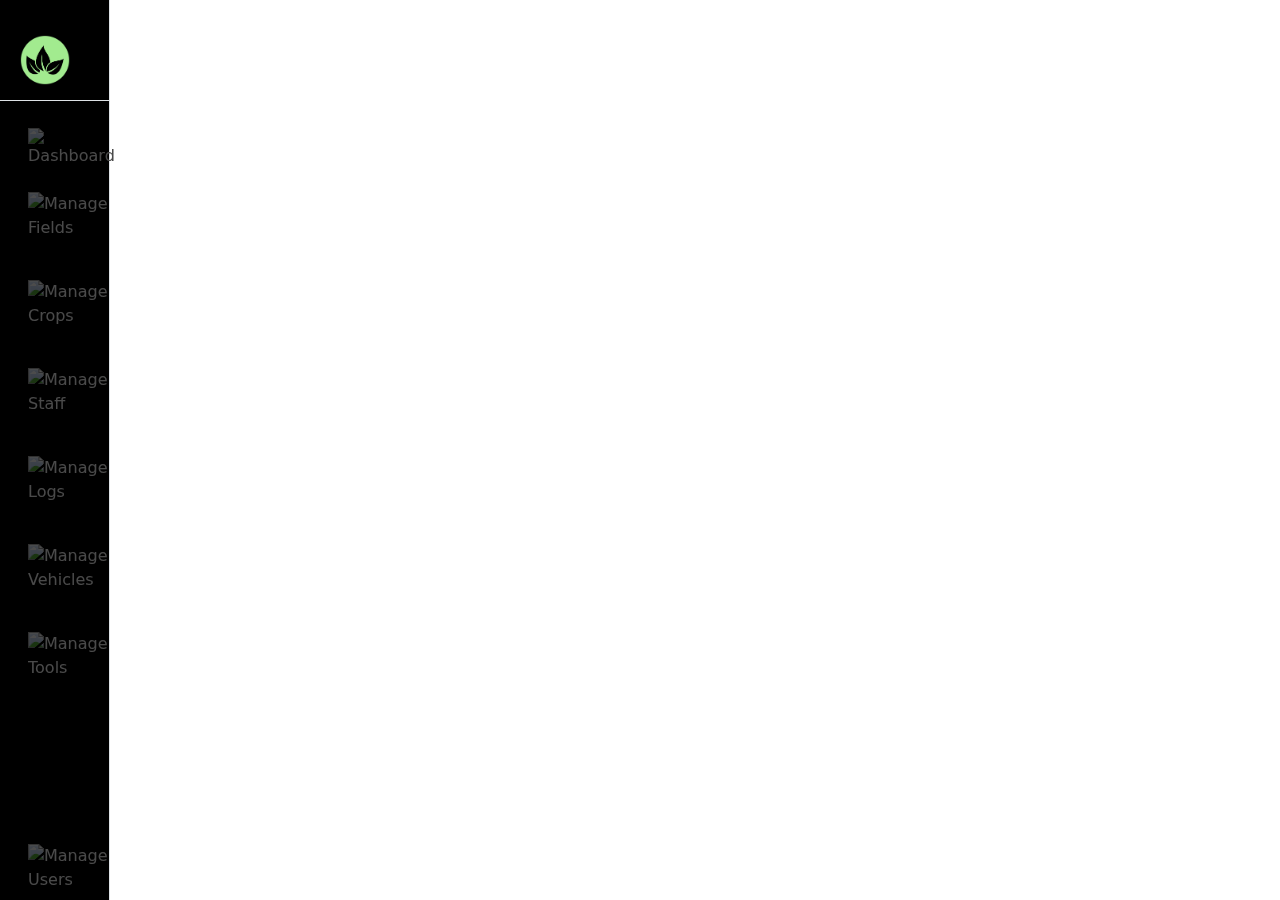
==== commit 499a5dde: "link css/js files" ====
--- a/sections/home_page.html
+++ b/sections/home_page.html
@@ -14,6 +14,7 @@
     <link rel="stylesheet" href="../assets/css/staff-page.css">
     <link rel="stylesheet" href="../assets/css/log-service-page.css">
     <link rel="stylesheet" href="../assets/css/vehicle-page.css">
+    <link rel="stylesheet" href="../assets/css/equipment-page.css">
 </head>
 <body>
 <nav>
@@ -709,123 +710,126 @@
 
 <!--</section>-->
 
-<section id="vehicle-section">
-    <div id="vehicle-heading">
-        <h2>Vehicle Management</h2>
-    </div>
-    <div class="form-floating mb-3" id="vehicle-code">
-        <input type="text" class="form-control " id="floatingInput30" placeholder="">
-        <label for="floatingInput30">Vehicle Code</label>
-        <div id="validationServer03Feedback30" class="invalid-feedback">
-            <!--            error msg-->
-        </div>
-    </div>
-
-    <div class="form-floating mb-3" id="license-plate-number">
-        <input type="text" class="form-control " id="floatingInput31" placeholder="">
-        <label for="floatingInput31">License Plate Number</label>
-        <div id="validationServer03Feedback31" class="invalid-feedback">
-            <!--            error msg-->
-        </div>
-    </div>
-
-    <div class="form-floating mb-3" id="vehicle-category">
-        <input type="text" class="form-control " id="floatingInput32" placeholder="">
-        <label for="floatingInput32">Vehicle Category</label>
-        <div id="validationServer03Feedback32" class="invalid-feedback">
-            <!--            error msg-->
-        </div>
-    </div>
-
-    <div class="form-floating mb-3" id="fuel-type">
-        <input type="text" class="form-control " id="floatingInput33" placeholder="">
-        <label for="floatingInput33">Fuel Type</label>
-        <div id="validationServer03Feedback33" class="invalid-feedback">
-            <!--            error msg-->
-        </div>
-    </div>
-
-    <div class="form-floating mb-3" id="status">
-        <input type="text" class="form-control " id="floatingInput34" placeholder="">
-        <label for="floatingInput34">Status</label>
-        <div id="validationServer03Feedback34" class="invalid-feedback">
-            <!--            error msg-->
-        </div>
-    </div>
-
-        <select class="form-select " aria-label="Default select example" id="allocated-staff-member-details">
-            <option value="" disabled selected>Select the Staff Member</option>
-            <option value="1"></option>
-        </select>
-
-    <div class="form-floating mb-3" id="remarks">
-        <input type="text" class="form-control " id="floatingInput35" placeholder="">
-        <label for="floatingInput35">Remarks</label>
-        <div id="validationServer03Feedback35" class="invalid-feedback">
-            <!--            error msg-->
-        </div>
-    </div>
-
-    <button type="button" class="btn btn-primary" id="vehicle-save-btn">Save</button>
-
-    <div class="table-responsive" id="vehicle-table">
-        <table class="table">
-            <thead class="table-dark">
-            <tr>
-                <th scope="col">#</th>
-                <th scope="col">Vehicle Code</th>
-                <th scope="col">License Plate Number</th>
-                <th scope="col">Vehicle Category</th>
-                <th scope="col">Fuel Type</th>
-                <th scope="col">Status</th>
-                <th scope="col">Allocated Staff Member Details</th>
-                <th scope="col">Remarks</th>
-                <th scope="col">Function</th>
-
-            </tr>
-            </thead>
-            <tbody>
-            <tr>
-                <th scope="row">1</th>
-                <td>V001</td>
-                <td>CAB-2356</td>
-                <td>Car</td>
-                <td>Petrol</td>
-                <td>Not Available</td>
-                <td>S001</td>
-                <td>Official Purpose Only</td>
-
-                <td>
-                    <img width="39" height="39" src="https://img.icons8.com/glyph-neue/64/FA5252/delete-trash.png"
-                         alt="delete" id="img-delete-btn9"/>
-                </td>
-            </tr>
-
-            <tr>
-                <th scope="row">2</th>
-                <td>V001</td>
-                <td>CAB-2356</td>
-                <td>Car</td>
-                <td>Petrol</td>
-                <td>Not Available</td>
-                <td>S001</td>
-                <td>Official Purpose Only</td>
-
-                <td>
-                    <img width="39" height="39" src="https://img.icons8.com/glyph-neue/64/FA5252/delete-trash.png"
-                         alt="delete" id="img-delete-btn10"/>
-                </td>
-            </tr>
-
-
-            </tbody>
-        </table>
-    </div>
-
-</section>
+<!--<section id="vehicle-section">-->
+<!--    <div id="vehicle-heading">-->
+<!--        <h2>Vehicle Management</h2>-->
+<!--    </div>-->
+<!--    <div class="form-floating mb-3" id="vehicle-code">-->
+<!--        <input type="text" class="form-control " id="floatingInput30" placeholder="">-->
+<!--        <label for="floatingInput30">Vehicle Code</label>-->
+<!--        <div id="validationServer03Feedback30" class="invalid-feedback">-->
+<!--            &lt;!&ndash;            error msg&ndash;&gt;-->
+<!--        </div>-->
+<!--    </div>-->
+
+<!--    <div class="form-floating mb-3" id="license-plate-number">-->
+<!--        <input type="text" class="form-control " id="floatingInput31" placeholder="">-->
+<!--        <label for="floatingInput31">License Plate Number</label>-->
+<!--        <div id="validationServer03Feedback31" class="invalid-feedback">-->
+<!--            &lt;!&ndash;            error msg&ndash;&gt;-->
+<!--        </div>-->
+<!--    </div>-->
+
+<!--    <div class="form-floating mb-3" id="vehicle-category">-->
+<!--        <input type="text" class="form-control " id="floatingInput32" placeholder="">-->
+<!--        <label for="floatingInput32">Vehicle Category</label>-->
+<!--        <div id="validationServer03Feedback32" class="invalid-feedback">-->
+<!--            &lt;!&ndash;            error msg&ndash;&gt;-->
+<!--        </div>-->
+<!--    </div>-->
+
+<!--    <div class="form-floating mb-3" id="fuel-type">-->
+<!--        <input type="text" class="form-control " id="floatingInput33" placeholder="">-->
+<!--        <label for="floatingInput33">Fuel Type</label>-->
+<!--        <div id="validationServer03Feedback33" class="invalid-feedback">-->
+<!--            &lt;!&ndash;            error msg&ndash;&gt;-->
+<!--        </div>-->
+<!--    </div>-->
+
+<!--    <div class="form-floating mb-3" id="status">-->
+<!--        <input type="text" class="form-control " id="floatingInput34" placeholder="">-->
+<!--        <label for="floatingInput34">Status</label>-->
+<!--        <div id="validationServer03Feedback34" class="invalid-feedback">-->
+<!--            &lt;!&ndash;            error msg&ndash;&gt;-->
+<!--        </div>-->
+<!--    </div>-->
+
+<!--        <select class="form-select " aria-label="Default select example" id="allocated-staff-member-details">-->
+<!--            <option value="" disabled selected>Select the Staff Member</option>-->
+<!--            <option value="1"></option>-->
+<!--        </select>-->
+
+<!--    <div class="form-floating mb-3" id="remarks">-->
+<!--        <input type="text" class="form-control " id="floatingInput35" placeholder="">-->
+<!--        <label for="floatingInput35">Remarks</label>-->
+<!--        <div id="validationServer03Feedback35" class="invalid-feedback">-->
+<!--            &lt;!&ndash;            error msg&ndash;&gt;-->
+<!--        </div>-->
+<!--    </div>-->
+
+<!--    <button type="button" class="btn btn-primary" id="vehicle-save-btn">Save</button>-->
+
+<!--    <div class="table-responsive" id="vehicle-table">-->
+<!--        <table class="table">-->
+<!--            <thead class="table-dark">-->
+<!--            <tr>-->
+<!--                <th scope="col">#</th>-->
+<!--                <th scope="col">Vehicle Code</th>-->
+<!--                <th scope="col">License Plate Number</th>-->
+<!--                <th scope="col">Vehicle Category</th>-->
+<!--                <th scope="col">Fuel Type</th>-->
+<!--                <th scope="col">Status</th>-->
+<!--                <th scope="col">Allocated Staff Member Details</th>-->
+<!--                <th scope="col">Remarks</th>-->
+<!--                <th scope="col">Function</th>-->
+
+<!--            </tr>-->
+<!--            </thead>-->
+<!--            <tbody>-->
+<!--            <tr>-->
+<!--                <th scope="row">1</th>-->
+<!--                <td>V001</td>-->
+<!--                <td>CAB-2356</td>-->
+<!--                <td>Car</td>-->
+<!--                <td>Petrol</td>-->
+<!--                <td>Not Available</td>-->
+<!--                <td>S001</td>-->
+<!--                <td>Official Purpose Only</td>-->
+
+<!--                <td>-->
+<!--                    <img width="39" height="39" src="https://img.icons8.com/glyph-neue/64/FA5252/delete-trash.png"-->
+<!--                         alt="delete" id="img-delete-btn9"/>-->
+<!--                </td>-->
+<!--            </tr>-->
+
+<!--            <tr>-->
+<!--                <th scope="row">2</th>-->
+<!--                <td>V001</td>-->
+<!--                <td>CAB-2356</td>-->
+<!--                <td>Car</td>-->
+<!--                <td>Petrol</td>-->
+<!--                <td>Not Available</td>-->
+<!--                <td>S001</td>-->
+<!--                <td>Official Purpose Only</td>-->
+
+<!--                <td>-->
+<!--                    <img width="39" height="39" src="https://img.icons8.com/glyph-neue/64/FA5252/delete-trash.png"-->
+<!--                         alt="delete" id="img-delete-btn10"/>-->
+<!--                </td>-->
+<!--            </tr>-->
+
+
+<!--            </tbody>-->
+<!--        </table>-->
+<!--    </div>-->
+
+<!--</section>-->
+
+
 
 <script src="../assets/bootstrap/js/bootstrap.bundle.min.js"></script>
 
+<script src="../assets/js/equipment-management.js"></script>
 <script src="../assets/js/field-management.js"></script>
 <script src="../assets/js/crop-management.js"></script>
 <script src="../assets/js/staff-management.js"></script>
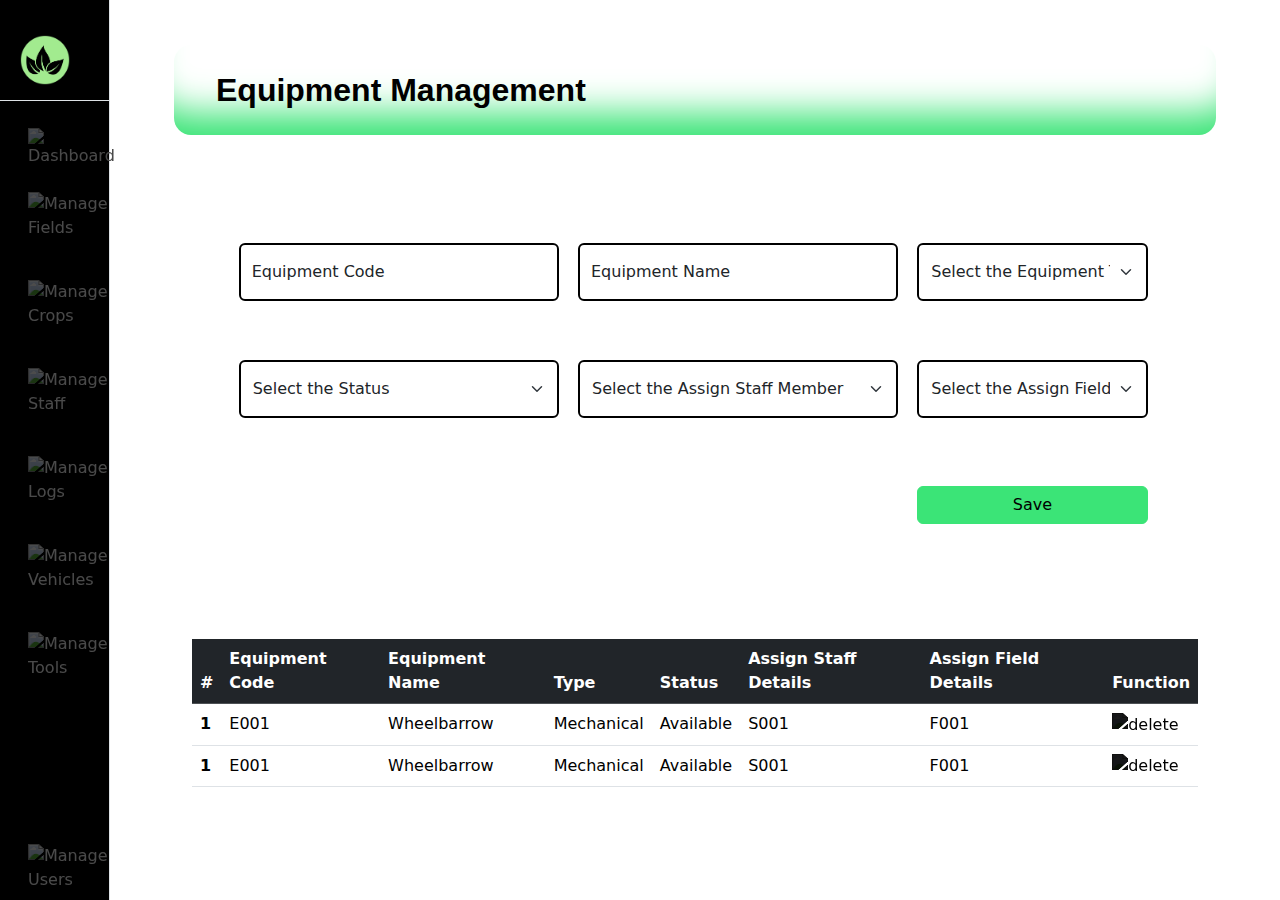
==== commit bac4631b: "add equipment management form" ====
--- a/sections/home_page.html
+++ b/sections/home_page.html
@@ -825,7 +825,103 @@
 
 <!--</section>-->
 
-
+<section id="equipment-section">
+    <div id="equipment-heading">
+        <h2>Equipment Management</h2>
+    </div>
+    <div class="form-floating mb-3" id="equipment-code">
+        <input type="text" class="form-control " id="floatingInput36" placeholder="">
+        <label for="floatingInput36">Equipment Code</label>
+        <div id="validationServer03Feedback36" class="invalid-feedback">
+            <!--            error msg-->
+        </div>
+    </div>
+
+    <div class="form-floating mb-3" id="equipment-name">
+        <input type="text" class="form-control " id="floatingInput37" placeholder="">
+        <label for="floatingInput37">Equipment Name</label>
+        <div id="validationServer03Feedback37" class="invalid-feedback">
+            <!--            error msg-->
+        </div>
+    </div>
+
+    <select class="form-select " aria-label="Default select example" id="equipment-type">
+        <option value="" disabled selected>Select the Equipment Type</option>
+        <option value="1">Electrical</option>
+        <option value="2">Mechanical</option>
+    </select>
+
+    <select class="form-select " aria-label="Default select example" id="equipment-status">
+        <option value="" disabled selected>Select the Status</option>
+        <option value="1">Available</option>
+        <option value="2">Not-Available</option>
+    </select>
+
+
+    <select class="form-select " aria-label="Default select example" id="equipment-staff">
+        <option value="" disabled selected>Select the Assign Staff Member</option>
+        <option value="1"></option>
+    </select>
+
+    <select class="form-select " aria-label="Default select example" id="equipment-field">
+        <option value="" disabled selected>Select the Assign Field</option>
+        <option value="1"></option>
+    </select>
+
+
+    <button type="button" class="btn btn-primary" id="equipment-save-btn">Save</button>
+
+    <div class="table-responsive" id="equipment-table">
+        <table class="table">
+            <thead class="table-dark">
+            <tr>
+                <th scope="col">#</th>
+                <th scope="col">Equipment Code</th>
+                <th scope="col">Equipment Name</th>
+                <th scope="col">Type</th>
+                <th scope="col">Status</th>
+                <th scope="col">Assign Staff Details</th>
+                <th scope="col">Assign Field Details</th>
+                <th scope="col">Function</th>
+
+            </tr>
+            </thead>
+            <tbody>
+            <tr>
+                <th scope="row">1</th>
+                <td>E001</td>
+                <td>Wheelbarrow</td>
+                <td>Mechanical</td>
+                <td>Available</td>
+                <td>S001</td>
+                <td>F001</td>
+
+                <td>
+                    <img width="39" height="39" src="https://img.icons8.com/glyph-neue/64/FA5252/delete-trash.png"
+                         alt="delete" id="img-delete-btn11"/>
+                </td>
+            </tr>
+
+            <tr>
+                <th scope="row">1</th>
+                <td>E001</td>
+                <td>Wheelbarrow</td>
+                <td>Mechanical</td>
+                <td>Available</td>
+                <td>S001</td>
+                <td>F001</td>
+
+                <td>
+                    <img width="39" height="39" src="https://img.icons8.com/glyph-neue/64/FA5252/delete-trash.png"
+                         alt="delete" id="img-delete-btn12"/>
+                </td>
+            </tr>
+
+            </tbody>
+        </table>
+    </div>
+
+</section>
 
 <script src="../assets/bootstrap/js/bootstrap.bundle.min.js"></script>
 
--- a/assets/css/equipment-page.css
+++ b/assets/css/equipment-page.css
@@ -0,0 +1,183 @@
+#equipment-section {
+    width: calc(100vw - 110px);
+    height: 100vh;
+    /*background: rgba(0, 0, 0, 0.47);*/
+    position: absolute;
+    top: 0;
+    left: 110px;
+    bottom: 0;
+    margin: auto;
+}
+
+#equipment-heading {
+    width: 89%;
+    height: 10%;
+    border-radius: 17px;
+    /*background: rgba(255, 255, 255, 0.58);*/
+    position: absolute;
+    top: 5%;
+    left: 0;
+    right: 0;
+    margin: auto;
+    box-shadow: rgb(59, 228, 119) 0px -50px 36px -28px inset;
+}
+
+h2 {
+    color: #000000;
+    width: fit-content;
+    height: fit-content;
+    top: 0;
+    bottom: 0;
+    margin: auto;
+    left: 4%;
+    position: absolute;
+    font-family: "Outfit", sans-serif;
+    font-optical-sizing: auto;
+    font-weight: 600;
+    font-style: normal;
+    text-decoration: none;
+}
+
+/*------------------------------------------------------------------------------*/
+#equipment-code {
+    width: 25vw;
+    height: auto;
+    position: absolute;
+    top: 27%;
+    left: 11%;
+    margin: auto;
+}
+
+#equipment-code > input {
+    border: black solid 2px;
+}
+
+/*------------------------------------------------------------------------------*/
+
+#equipment-name {
+    width: 25vw;
+    height: auto;
+    position: absolute;
+    top: 27%;
+    left: 40%;
+    margin: auto;
+}
+
+#equipment-name > input {
+    border: black solid 2px;
+}
+
+/*------------------------------------------------------------------------------*/
+
+#equipment-type {
+    width: 18vw;
+    /*height: auto;*/
+    position: absolute;
+    top: 27%;
+    left: 69%;
+    margin: auto;
+}
+
+#equipment-type{
+    border: black solid 2px;
+}
+
+
+/*------------------------------------------------------------------------------*/
+
+#equipment-status {
+    width: 25vw;
+    /*height: auto;*/
+    position: absolute;
+    top: 40%;
+    left: 11%;
+    margin: auto;
+}
+
+#equipment-status {
+    border: black solid 2px;
+}
+
+
+/*------------------------------------------------------------------------------*/
+
+#equipment-staff {
+    width: 25vw;
+    height: auto;
+    position: absolute;
+    top: 40%;
+    left: 40%;
+    margin: auto;
+}
+
+#equipment-staff{
+    border: black solid 2px;
+}
+
+/*------------------------------------------------------------------------------*/
+
+
+#equipment-field {
+    width: 18vw;
+    /*height: auto;*/
+    position: absolute;
+    top: 40%;
+    left: 69%;
+    margin: auto;
+}
+
+#equipment-field {
+    border: black solid 2px;
+}
+
+
+
+/*------------------------------------------------------------------------------*/
+
+
+#equipment-table {
+    width: 86%;
+    height: auto;
+    position: absolute;
+    top: 71%;
+    left: 0;
+    margin: auto;
+    right: 0;
+}
+
+/*------------------------------------------------------------*/
+#equipment-save-btn {
+    width: 18vw;
+    height: auto;
+    position: absolute;
+    top: 54%;
+    left: 69%;
+    margin: auto;
+
+    background: rgb(59, 228, 119);
+    border-color: rgb(59, 228, 119);
+    color: black;
+}
+
+#equipment-save-btn:hover {
+    box-shadow: rgb(59, 228, 119) 0px 5px 15px;
+    font-weight: bold;
+}
+
+#equipment-save-btn:active {
+    box-shadow: 0px 0px 0px;
+    font-weight: normal;
+    color: white;
+}
+
+#img-delete-btn11, #img-delete-btn12 {
+    filter: brightness(10%);
+}
+
+#img-delete-btn11:hover, #img-delete-btn12:hover {
+    filter: brightness(100%);
+}
+
+tbody > tr:hover {
+    border: rgb(59, 228, 119) 2px solid;
+}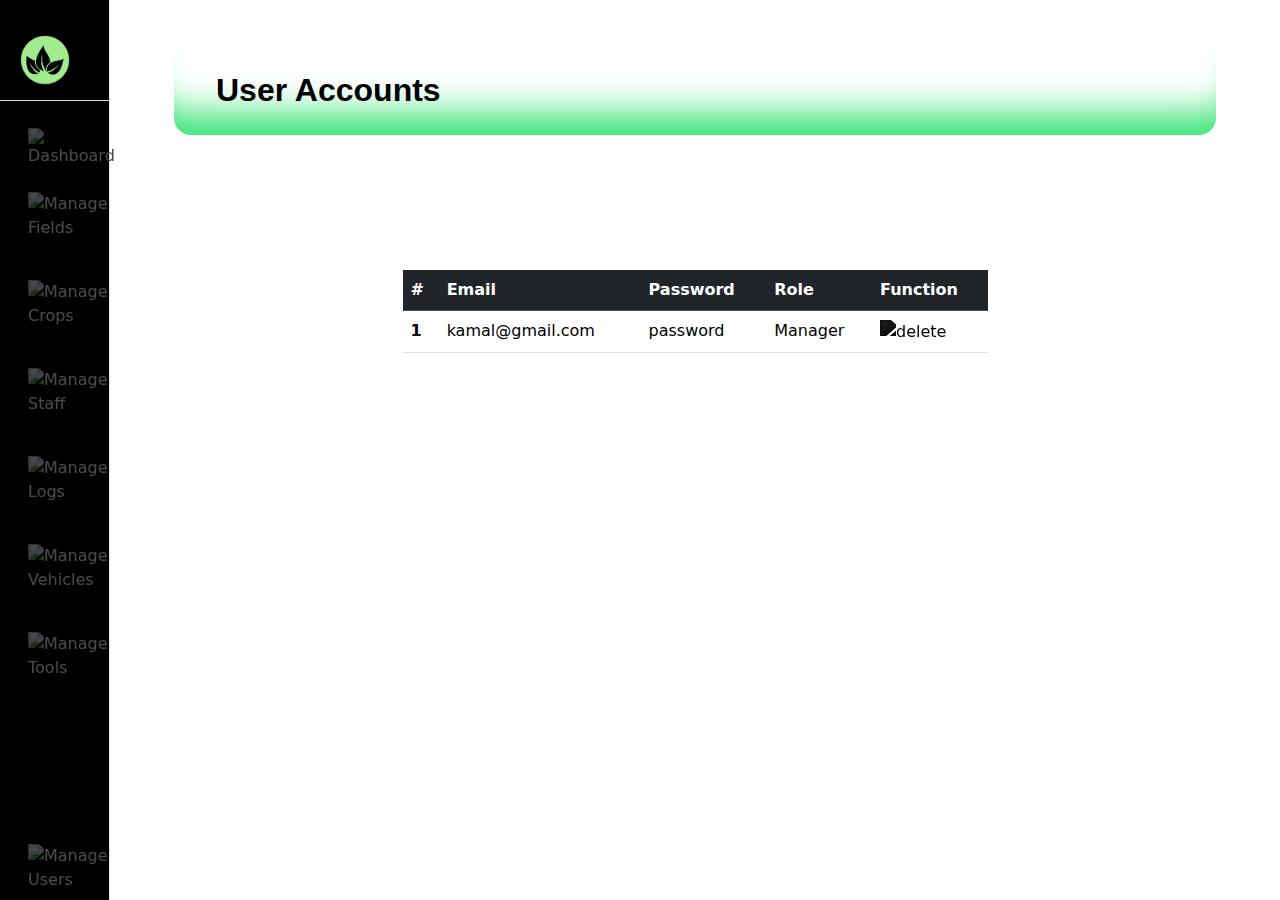
==== commit b5ca0aaa: "add user account viewer" ====
--- a/sections/home_page.html
+++ b/sections/home_page.html
@@ -15,6 +15,7 @@
     <link rel="stylesheet" href="../assets/css/log-service-page.css">
     <link rel="stylesheet" href="../assets/css/vehicle-page.css">
     <link rel="stylesheet" href="../assets/css/equipment-page.css">
+    <link rel="stylesheet" href="../assets/css/user.css">
 </head>
 <body>
 <nav>
@@ -106,6 +107,9 @@
                 Are you sure you want to log-out?
             </div>
             <div class="modal-footer">
+                <button id="view-account" type="button" class="btn btn-primary" data-bs-dismiss="modal">View
+                    Account
+                </button>
                 <button id="create-account" type="button" class="btn btn-primary" data-bs-dismiss="modal">Create
                     Account
                 </button>
@@ -825,63 +829,117 @@
 
 <!--</section>-->
 
-<section id="equipment-section">
-    <div id="equipment-heading">
-        <h2>Equipment Management</h2>
+<!--<section id="equipment-section">-->
+<!--    <div id="equipment-heading">-->
+<!--        <h2>Equipment Management</h2>-->
+<!--    </div>-->
+<!--    <div class="form-floating mb-3" id="equipment-code">-->
+<!--        <input type="text" class="form-control " id="floatingInput36" placeholder="">-->
+<!--        <label for="floatingInput36">Equipment Code</label>-->
+<!--        <div id="validationServer03Feedback36" class="invalid-feedback">-->
+<!--            &lt;!&ndash;            error msg&ndash;&gt;-->
+<!--        </div>-->
+<!--    </div>-->
+
+<!--    <div class="form-floating mb-3" id="equipment-name">-->
+<!--        <input type="text" class="form-control " id="floatingInput37" placeholder="">-->
+<!--        <label for="floatingInput37">Equipment Name</label>-->
+<!--        <div id="validationServer03Feedback37" class="invalid-feedback">-->
+<!--            &lt;!&ndash;            error msg&ndash;&gt;-->
+<!--        </div>-->
+<!--    </div>-->
+
+<!--    <select class="form-select " aria-label="Default select example" id="equipment-type">-->
+<!--        <option value="" disabled selected>Select the Equipment Type</option>-->
+<!--        <option value="1">Electrical</option>-->
+<!--        <option value="2">Mechanical</option>-->
+<!--    </select>-->
+
+<!--    <select class="form-select " aria-label="Default select example" id="equipment-status">-->
+<!--        <option value="" disabled selected>Select the Status</option>-->
+<!--        <option value="1">Available</option>-->
+<!--        <option value="2">Not-Available</option>-->
+<!--    </select>-->
+
+
+<!--    <select class="form-select " aria-label="Default select example" id="equipment-staff">-->
+<!--        <option value="" disabled selected>Select the Assign Staff Member</option>-->
+<!--        <option value="1"></option>-->
+<!--    </select>-->
+
+<!--    <select class="form-select " aria-label="Default select example" id="equipment-field">-->
+<!--        <option value="" disabled selected>Select the Assign Field</option>-->
+<!--        <option value="1"></option>-->
+<!--    </select>-->
+
+
+<!--    <button type="button" class="btn btn-primary" id="equipment-save-btn">Save</button>-->
+
+<!--    <div class="table-responsive" id="equipment-table">-->
+<!--        <table class="table">-->
+<!--            <thead class="table-dark">-->
+<!--            <tr>-->
+<!--                <th scope="col">#</th>-->
+<!--                <th scope="col">Equipment Code</th>-->
+<!--                <th scope="col">Equipment Name</th>-->
+<!--                <th scope="col">Type</th>-->
+<!--                <th scope="col">Status</th>-->
+<!--                <th scope="col">Assign Staff Details</th>-->
+<!--                <th scope="col">Assign Field Details</th>-->
+<!--                <th scope="col">Function</th>-->
+
+<!--            </tr>-->
+<!--            </thead>-->
+<!--            <tbody>-->
+<!--            <tr>-->
+<!--                <th scope="row">1</th>-->
+<!--                <td>E001</td>-->
+<!--                <td>Wheelbarrow</td>-->
+<!--                <td>Mechanical</td>-->
+<!--                <td>Available</td>-->
+<!--                <td>S001</td>-->
+<!--                <td>F001</td>-->
+
+<!--                <td>-->
+<!--                    <img width="39" height="39" src="https://img.icons8.com/glyph-neue/64/FA5252/delete-trash.png"-->
+<!--                         alt="delete" id="img-delete-btn11"/>-->
+<!--                </td>-->
+<!--            </tr>-->
+
+<!--            <tr>-->
+<!--                <th scope="row">1</th>-->
+<!--                <td>E001</td>-->
+<!--                <td>Wheelbarrow</td>-->
+<!--                <td>Mechanical</td>-->
+<!--                <td>Available</td>-->
+<!--                <td>S001</td>-->
+<!--                <td>F001</td>-->
+
+<!--                <td>-->
+<!--                    <img width="39" height="39" src="https://img.icons8.com/glyph-neue/64/FA5252/delete-trash.png"-->
+<!--                         alt="delete" id="img-delete-btn12"/>-->
+<!--                </td>-->
+<!--            </tr>-->
+
+<!--            </tbody>-->
+<!--        </table>-->
+<!--    </div>-->
+
+<!--</section>-->
+
+<section id="user-section">
+    <div id="user-heading">
+        <h2>User Accounts</h2>
     </div>
-    <div class="form-floating mb-3" id="equipment-code">
-        <input type="text" class="form-control " id="floatingInput36" placeholder="">
-        <label for="floatingInput36">Equipment Code</label>
-        <div id="validationServer03Feedback36" class="invalid-feedback">
-            <!--            error msg-->
-        </div>
-    </div>
-
-    <div class="form-floating mb-3" id="equipment-name">
-        <input type="text" class="form-control " id="floatingInput37" placeholder="">
-        <label for="floatingInput37">Equipment Name</label>
-        <div id="validationServer03Feedback37" class="invalid-feedback">
-            <!--            error msg-->
-        </div>
-    </div>
-
-    <select class="form-select " aria-label="Default select example" id="equipment-type">
-        <option value="" disabled selected>Select the Equipment Type</option>
-        <option value="1">Electrical</option>
-        <option value="2">Mechanical</option>
-    </select>
-
-    <select class="form-select " aria-label="Default select example" id="equipment-status">
-        <option value="" disabled selected>Select the Status</option>
-        <option value="1">Available</option>
-        <option value="2">Not-Available</option>
-    </select>
-
-
-    <select class="form-select " aria-label="Default select example" id="equipment-staff">
-        <option value="" disabled selected>Select the Assign Staff Member</option>
-        <option value="1"></option>
-    </select>
-
-    <select class="form-select " aria-label="Default select example" id="equipment-field">
-        <option value="" disabled selected>Select the Assign Field</option>
-        <option value="1"></option>
-    </select>
-
-
-    <button type="button" class="btn btn-primary" id="equipment-save-btn">Save</button>
-
-    <div class="table-responsive" id="equipment-table">
+
+    <div class="table-responsive" id="user-table">
         <table class="table">
             <thead class="table-dark">
             <tr>
                 <th scope="col">#</th>
-                <th scope="col">Equipment Code</th>
-                <th scope="col">Equipment Name</th>
-                <th scope="col">Type</th>
-                <th scope="col">Status</th>
-                <th scope="col">Assign Staff Details</th>
-                <th scope="col">Assign Field Details</th>
+                <th scope="col">Email</th>
+                <th scope="col">Password</th>
+                <th scope="col">Role</th>
                 <th scope="col">Function</th>
 
             </tr>
@@ -889,31 +947,13 @@
             <tbody>
             <tr>
                 <th scope="row">1</th>
-                <td>E001</td>
-                <td>Wheelbarrow</td>
-                <td>Mechanical</td>
-                <td>Available</td>
-                <td>S001</td>
-                <td>F001</td>
+                <td>kamal@gmail.com</td>
+                <td>password</td>
+                <td>Manager</td>
 
                 <td>
                     <img width="39" height="39" src="https://img.icons8.com/glyph-neue/64/FA5252/delete-trash.png"
-                         alt="delete" id="img-delete-btn11"/>
-                </td>
-            </tr>
-
-            <tr>
-                <th scope="row">1</th>
-                <td>E001</td>
-                <td>Wheelbarrow</td>
-                <td>Mechanical</td>
-                <td>Available</td>
-                <td>S001</td>
-                <td>F001</td>
-
-                <td>
-                    <img width="39" height="39" src="https://img.icons8.com/glyph-neue/64/FA5252/delete-trash.png"
-                         alt="delete" id="img-delete-btn12"/>
+                         alt="delete" id="img-delete-btn13"/>
                 </td>
             </tr>
 
@@ -922,6 +962,7 @@
     </div>
 
 </section>
+
 
 <script src="../assets/bootstrap/js/bootstrap.bundle.min.js"></script>
 
--- a/assets/css/user.css
+++ b/assets/css/user.css
@@ -0,0 +1,62 @@
+#user-section {
+    width: calc(100vw - 110px);
+    height: 100vh;
+    /*background: rgba(0, 0, 0, 0.47);*/
+    position: absolute;
+    top: 0;
+    left: 110px;
+    bottom: 0;
+    margin: auto;
+}
+
+#user-heading {
+    width: 89%;
+    height: 10%;
+    border-radius: 17px;
+    /*background: rgba(255, 255, 255, 0.58);*/
+    position: absolute;
+    top: 5%;
+    left: 0;
+    right: 0;
+    margin: auto;
+    box-shadow: rgb(59, 228, 119) 0px -50px 36px -28px inset;
+}
+
+h2 {
+    color: #000000;
+    width: fit-content;
+    height: fit-content;
+    top: 0;
+    bottom: 0;
+    margin: auto;
+    left: 4%;
+    position: absolute;
+    font-family: "Outfit", sans-serif;
+    font-optical-sizing: auto;
+    font-weight: 600;
+    font-style: normal;
+    text-decoration: none;
+}
+
+
+
+#user-table {
+    width: 50%;
+    height: fit-content;
+    position: absolute;
+    top: 30vh;
+    left: 0;
+    margin: auto;
+    right: 0;
+}
+
+/*------------------------------------------------------------*/
+
+
+#img-delete-btn13{
+    filter: brightness(10%);
+}
+
+#img-delete-btn13:hover {
+    filter: brightness(100%);
+}
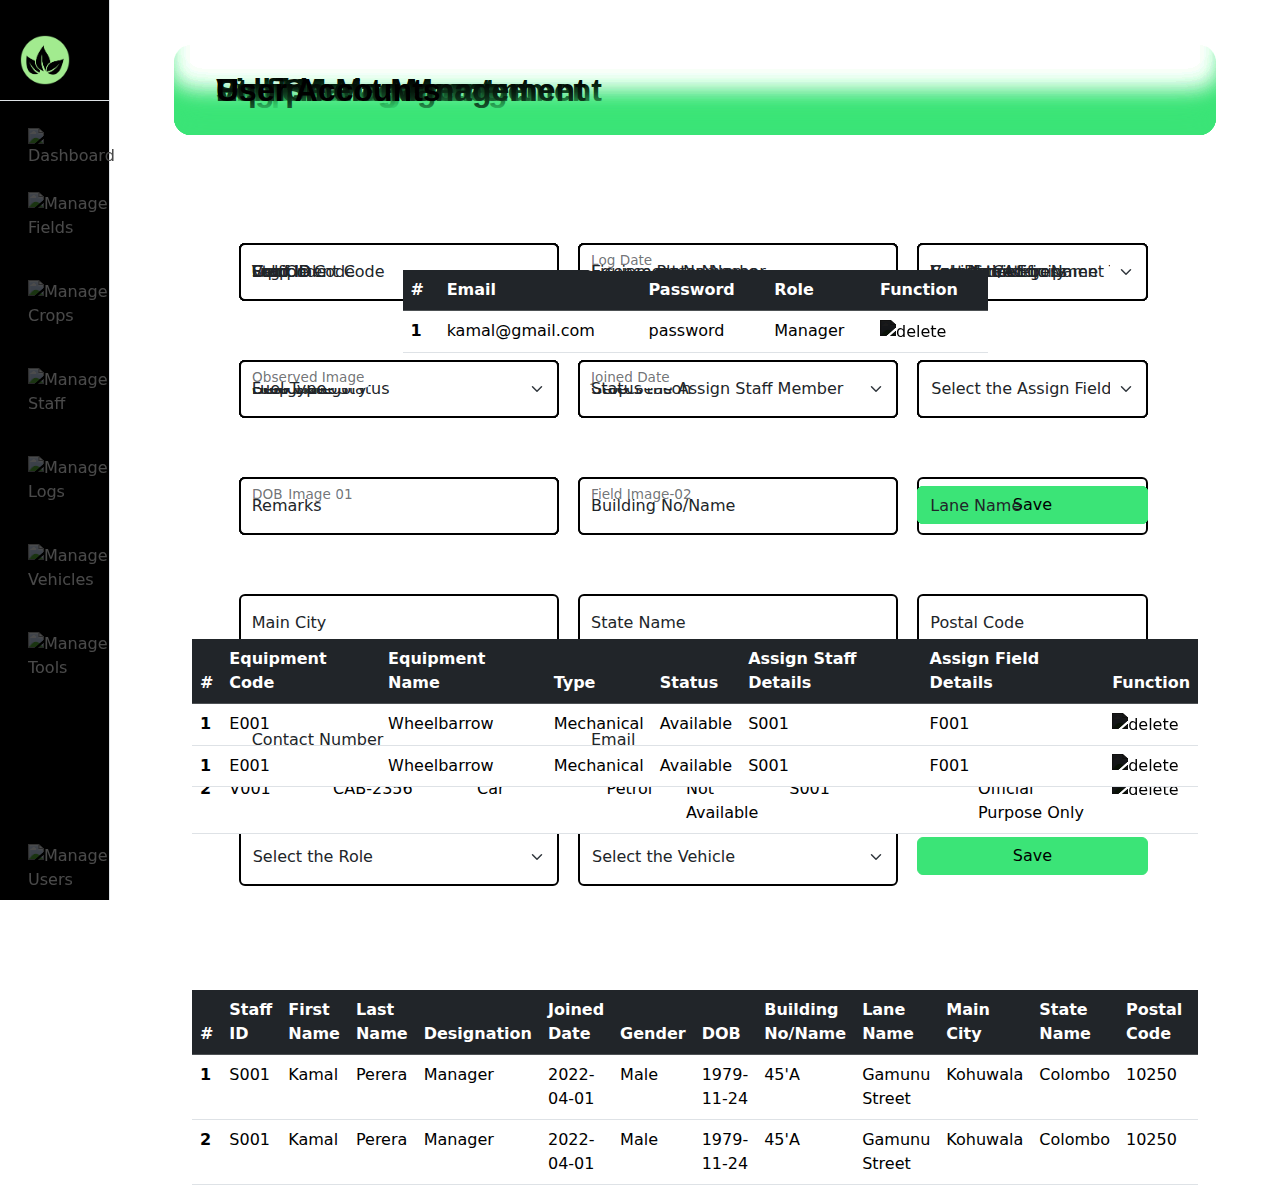
==== commit 947c6df9: "apply SPA" ====
--- a/sections/home_page.html
+++ b/sections/home_page.html
@@ -125,807 +125,807 @@
 
 <!-----------------dashboard------------------------------->
 
-<!--<section id="dashboard-section"></section>-->
-
-<!-- -&#45;&#45;&#45;&#45;&#45;&#45;&#45;&#45;&#45;&#45;&#45;&#45;&#45;&#45;field&#45;&#45;&#45;&#45;&#45;&#45;&#45;&#45;&#45;&#45;&#45;&#45;&#45;&#45;&#45;&#45;&#45;&#45;&#45;&#45;&#45;&#45;&#45;&#45;&#45;&#45;-->
-
-<!--<section id="field-section">-->
-<!--    <div id="field-heading">-->
-<!--        <h2>Field Management</h2>-->
-<!--    </div>-->
-<!--    <div class="form-floating mb-3" id="field-id">-->
-<!--        <input type="text" class="form-control " id="floatingInput1" placeholder="F00A1212212">-->
-<!--        <label for="floatingInput1">Field ID</label>-->
-<!--        <div id="validationServer03Feedback1" class="invalid-feedback">-->
-<!--            &lt;!&ndash;            error msg&ndash;&gt;-->
-<!--        </div>-->
-<!--    </div>-->
-
-<!--    <div class="form-floating mb-3" id="field-name">-->
-<!--        <input type="text" class="form-control " id="floatingInput2" placeholder="Mix Palate A ">-->
-<!--        <label for="floatingInput2">Field Name</label>-->
-<!--        <div id="validationServer03Feedback2" class="invalid-feedback">-->
-<!--            &lt;!&ndash;            error msg&ndash;&gt;-->
-<!--        </div>-->
-<!--    </div>-->
-
-<!--    <div class="form-floating mb-3" id="field-location">-->
-<!--        <input type="text" class="form-control " id="floatingInput3" placeholder="panadura " onclick="getLocation()">-->
-<!--        <label for="floatingInput3">Location/Address</label>-->
-<!--        <div id="validationServer03Feedback3" class="invalid-feedback">-->
-<!--            &lt;!&ndash;            error msg&ndash;&gt;-->
-<!--        </div>-->
-<!--    </div>-->
-
-<!--    <div class="form-floating mb-3" id="field-size">-->
-<!--        <input type="number" class="form-control " id="floatingInput4" placeholder="103.12">-->
-<!--        <label for="floatingInput4">Field Size</label>-->
-<!--        <div id="validationServer03Feedback4" class="invalid-feedback">-->
-<!--            &lt;!&ndash;            error msg&ndash;&gt;-->
-<!--        </div>-->
-<!--    </div>-->
-
-<!--    <select class="form-select " aria-label="Default select example" id="field-crops">-->
-<!--        <option value="" disabled selected>Select the Crop</option>-->
-<!--        <option value="1">Rice</option>-->
-<!--    </select>-->
-
-<!--    <select class="form-select " aria-label="Default select example" id="field-staff">-->
-<!--        <option value="" disabled selected>Select the Staff</option>-->
-<!--        <option value="1">S001</option>-->
-<!--    </select>-->
-
-<!--    <div class="form-floating mb-3" id="field-image-01">-->
-<!--        <input type="file" class="form-control  " id="floatingInput5">-->
-<!--        <label for="floatingInput5">Field Image-01</label>-->
-<!--        <div id="validationServer03Feedback5" class="invalid-feedback">-->
-<!--            &lt;!&ndash;            error msg&ndash;&gt;-->
-<!--        </div>-->
-<!--    </div>-->
-
-<!--    <div class="form-floating mb-3" id="field-image-02">-->
-<!--        <input type="file" class="form-control " id="floatingInput6">-->
-<!--        <label for="floatingInput6">Field Image-02</label>-->
-<!--        <div id="validationServer03Feedback6" class="invalid-feedback">-->
-<!--            &lt;!&ndash;            error msg&ndash;&gt;-->
-<!--        </div>-->
-<!--    </div>-->
-
-<!--    <button type="button" class="btn btn-primary" id="field-save-btn">Save</button>-->
-<!--    <div class="table-responsive" id="field-table">-->
-<!--        <table class="table">-->
-<!--            <thead class="table-dark">-->
-<!--            <tr>-->
-<!--                <th scope="col">#</th>-->
-<!--                <th scope="col">Field ID</th>-->
-<!--                <th scope="col">Field Name</th>-->
-<!--                <th scope="col">Location</th>-->
-<!--                <th scope="col">Field Size</th>-->
-<!--                <th scope="col">Crop Type</th>-->
-<!--                <th scope="col">Staff</th>-->
-<!--                <th scope="col">Images</th>-->
-<!--                <th scope="col">Functions</th>-->
-<!--            </tr>-->
-<!--            </thead>-->
-<!--            <tbody>-->
-<!--            <tr>-->
-<!--                <th scope="row">1</th>-->
-<!--                <td>F001</td>-->
-<!--                <td>Rice Palate A</td>-->
-<!--                <td>Panadura</td>-->
-<!--                <td>2000</td>-->
-<!--                <td>Rice</td>-->
-<!--                <td>Manager</td>-->
-<!--                <td>-->
-<!--                    <button type="button" class="btn btn-primary" id="img-view-btn">View</button>-->
-<!--                </td>-->
-<!--                <td>-->
-<!--                    <img width="39" height="39" src="https://img.icons8.com/glyph-neue/64/FA5252/delete-trash.png"-->
-<!--                         alt="delete" id="img-delete-btn"/>-->
-<!--                </td>-->
-<!--            </tr>-->
-
-<!--            <tr>-->
-<!--                <th scope="row">2</th>-->
-<!--                <td>F002</td>-->
-<!--                <td>Kadala Palate A</td>-->
-<!--                <td>Kaluthara</td>-->
-<!--                <td>1000</td>-->
-<!--                <td>Kadala</td>-->
-<!--                <td>Senior-Manager</td>-->
-<!--                <td>-->
-<!--                    <button type="button" class="btn btn-primary" id="img-view-btn2">View</button>-->
-<!--                </td>-->
-<!--                <td>-->
-<!--                    <img width="39" height="39" src="https://img.icons8.com/glyph-neue/64/FA5252/delete-trash.png"-->
-<!--                         alt="delete" id="img-delete-btn2"/>-->
-<!--                </td>-->
-<!--            </tr>-->
-<!--            </tbody>-->
-<!--        </table>-->
-<!--    </div>-->
-
-<!--</section>-->
+<section id="dashboard-section"></section>
+
+ <!---------------field-------------------------->
+
+<section id="field-section">
+    <div id="field-heading">
+        <h2>Field Management</h2>
+    </div>
+    <div class="form-floating mb-3" id="field-id">
+        <input type="text" class="form-control " id="floatingInput1" placeholder="F00A1212212">
+        <label for="floatingInput1">Field ID</label>
+        <div id="validationServer03Feedback1" class="invalid-feedback">
+            <!--            error msg-->
+        </div>
+    </div>
+
+    <div class="form-floating mb-3" id="field-name">
+        <input type="text" class="form-control " id="floatingInput2" placeholder="Mix Palate A ">
+        <label for="floatingInput2">Field Name</label>
+        <div id="validationServer03Feedback2" class="invalid-feedback">
+            <!--            error msg-->
+        </div>
+    </div>
+
+    <div class="form-floating mb-3" id="field-location">
+        <input type="text" class="form-control " id="floatingInput3" placeholder="panadura " onclick="getLocation()">
+        <label for="floatingInput3">Location/Address</label>
+        <div id="validationServer03Feedback3" class="invalid-feedback">
+            <!--            error msg-->
+        </div>
+    </div>
+
+    <div class="form-floating mb-3" id="field-size">
+        <input type="number" class="form-control " id="floatingInput4" placeholder="103.12">
+        <label for="floatingInput4">Field Size</label>
+        <div id="validationServer03Feedback4" class="invalid-feedback">
+            <!--            error msg-->
+        </div>
+    </div>
+
+    <select class="form-select " aria-label="Default select example" id="field-crops">
+        <option value="" disabled selected>Select the Crop</option>
+        <option value="1">Rice</option>
+    </select>
+
+    <select class="form-select " aria-label="Default select example" id="field-staff">
+        <option value="" disabled selected>Select the Staff</option>
+        <option value="1">S001</option>
+    </select>
+
+    <div class="form-floating mb-3" id="field-image-01">
+        <input type="file" class="form-control  " id="floatingInput5">
+        <label for="floatingInput5">Field Image-01</label>
+        <div id="validationServer03Feedback5" class="invalid-feedback">
+            <!--            error msg-->
+        </div>
+    </div>
+
+    <div class="form-floating mb-3" id="field-image-02">
+        <input type="file" class="form-control " id="floatingInput6">
+        <label for="floatingInput6">Field Image-02</label>
+        <div id="validationServer03Feedback6" class="invalid-feedback">
+            <!--            error msg-->
+        </div>
+    </div>
+
+    <button type="button" class="btn btn-primary" id="field-save-btn">Save</button>
+    <div class="table-responsive" id="field-table">
+        <table class="table">
+            <thead class="table-dark">
+            <tr>
+                <th scope="col">#</th>
+                <th scope="col">Field ID</th>
+                <th scope="col">Field Name</th>
+                <th scope="col">Location</th>
+                <th scope="col">Field Size</th>
+                <th scope="col">Crop Type</th>
+                <th scope="col">Staff</th>
+                <th scope="col">Images</th>
+                <th scope="col">Functions</th>
+            </tr>
+            </thead>
+            <tbody>
+            <tr>
+                <th scope="row">1</th>
+                <td>F001</td>
+                <td>Rice Palate A</td>
+                <td>Panadura</td>
+                <td>2000</td>
+                <td>Rice</td>
+                <td>Manager</td>
+                <td>
+                    <button type="button" class="btn btn-primary" id="img-view-btn">View</button>
+                </td>
+                <td>
+                    <img width="39" height="39" src="https://img.icons8.com/glyph-neue/64/FA5252/delete-trash.png"
+                         alt="delete" id="img-delete-btn"/>
+                </td>
+            </tr>
+
+            <tr>
+                <th scope="row">2</th>
+                <td>F002</td>
+                <td>Kadala Palate A</td>
+                <td>Kaluthara</td>
+                <td>1000</td>
+                <td>Kadala</td>
+                <td>Senior-Manager</td>
+                <td>
+                    <button type="button" class="btn btn-primary" id="img-view-btn2">View</button>
+                </td>
+                <td>
+                    <img width="39" height="39" src="https://img.icons8.com/glyph-neue/64/FA5252/delete-trash.png"
+                         alt="delete" id="img-delete-btn2"/>
+                </td>
+            </tr>
+            </tbody>
+        </table>
+    </div>
+
+</section>
 
 <!--&#45;&#45;&#45;&#45;&#45;&#45;&#45;&#45;&#45;&#45;&#45;&#45;&#45;&#45;&#45;&#45;crop section&#45;&#45;&#45;&#45;&#45;&#45;&#45;&#45;&#45;&#45;&#45;&#45;&#45;&#45;&#45;&#45;-->
-<!--<section id="crop-section">-->
-<!--    <div id="crop-heading">-->
-<!--        <h2>Crop Management</h2>-->
-<!--    </div>-->
-<!--    <div class="form-floating mb-3" id="crop-id">-->
-<!--        <input type="text" class="form-control " id="floatingInput7" placeholder="C00A1212212">-->
-<!--        <label for="floatingInput7">Crop ID</label>-->
-<!--        <div id="validationServer03Feedback7" class="invalid-feedback">-->
-<!--            &lt;!&ndash;            error msg&ndash;&gt;-->
-<!--        </div>-->
-<!--    </div>-->
-
-<!--    <div class="form-floating mb-3" id="crop-common-name">-->
-<!--        <input type="text" class="form-control " id="floatingInput8" placeholder="Rice">-->
-<!--        <label for="floatingInput8">Crop Common Name</label>-->
-<!--        <div id="validationServer03Feedback8" class="invalid-feedback">-->
-<!--            &lt;!&ndash;            error msg&ndash;&gt;-->
-<!--        </div>-->
-<!--    </div>-->
-
-<!--    <div class="form-floating mb-3" id="crop-scientific-name">-->
-<!--        <input type="text" class="form-control " id="floatingInput9" placeholder="">-->
-<!--        <label for="floatingInput9">Crop Scientific Name</label>-->
-<!--        <div id="validationServer03Feedback9" class="invalid-feedback">-->
-<!--            &lt;!&ndash;            error msg&ndash;&gt;-->
-<!--        </div>-->
-<!--    </div>-->
-
-<!--    <div class="form-floating mb-3" id="crop-category">-->
-<!--        <input type="text" class="form-control " id="floatingInput10" placeholder="">-->
-<!--        <label for="floatingInput10">Crop Category</label>-->
-<!--        <div id="validationServer03Feedback10" class="invalid-feedback">-->
-<!--            &lt;!&ndash;            error msg&ndash;&gt;-->
-<!--        </div>-->
-<!--    </div>-->
-
-<!--    <div class="form-floating mb-3" id="crop-season">-->
-<!--        <input type="text" class="form-control" id="floatingInput11" placeholder="">-->
-<!--        <label for="floatingInput11">Crop Season</label>-->
-<!--        <div id="validationServer03Feedback11" class="invalid-feedback">-->
-<!--            &lt;!&ndash;            error msg&ndash;&gt;-->
-<!--        </div>-->
-<!--    </div>-->
-
-
-<!--    <select class="form-select " aria-label="Default select example" id="crop-field">-->
-<!--        <option value="" disabled selected>Select the Field</option>-->
-<!--        <option value="1">Rice A Field</option>-->
-<!--    </select>-->
-
-
-<!--    <div class="form-floating mb-3" id="crop-image">-->
-<!--        <input type="file" class="form-control  " id="floatingInput12">-->
-<!--        <label for="floatingInput12">Crop Image</label>-->
-<!--        <div id="validationServer03Feedback12" class="invalid-feedback">-->
-<!--            &lt;!&ndash;            error msg&ndash;&gt;-->
-<!--        </div>-->
-<!--    </div>-->
-
-<!--    <button type="button" class="btn btn-primary" id="crop-save-btn">Save</button>-->
-
-<!--    <div class="table-responsive" id="crop-table">-->
-<!--        <table class="table">-->
-<!--            <thead class="table-dark">-->
-<!--            <tr>-->
-<!--                <th scope="col">#</th>-->
-<!--                <th scope="col">Crop Code</th>-->
-<!--                <th scope="col">Crop Common Name</th>-->
-<!--                <th scope="col">Crop Scientific Name</th>-->
-<!--                <th scope="col">Category</th>-->
-<!--                <th scope="col">Crop Season</th>-->
-<!--                <th scope="col">Field</th>-->
-<!--                <th scope="col">Images</th>-->
-<!--                <th scope="col">Functions</th>-->
-
-<!--            </tr>-->
-<!--            </thead>-->
-<!--            <tbody>-->
-<!--            <tr>-->
-<!--                <th scope="row">1</th>-->
-<!--                <td>C001</td>-->
-<!--                <td>Rice</td>-->
-<!--                <td>Oryza sativa</td>-->
-<!--                <td>aromatic</td>-->
-<!--                <td>mid-September to October</td>-->
-<!--                <td>Rice A Field</td>-->
-<!--                <td>-->
-<!--                    <button type="button" class="btn btn-primary" id="img-view-btn3">View</button>-->
-<!--                </td>-->
-<!--                <td>-->
-<!--                    <img width="39" height="39" src="https://img.icons8.com/glyph-neue/64/FA5252/delete-trash.png"-->
-<!--                         alt="delete" id="img-delete-btn3"/>-->
-<!--                </td>-->
-<!--            </tr>-->
-
-<!--            <tr>-->
-<!--                <th scope="row">2</th>-->
-<!--                <td>C001</td>-->
-<!--                <td>Rice</td>-->
-<!--                <td>Oryza sativa</td>-->
-<!--                <td>aromatic</td>-->
-<!--                <td>mid-September to October</td>-->
-<!--                <td>Rice A Field</td>-->
-<!--                <td>-->
-<!--                    <button type="button" class="btn btn-primary" id="img-view-btn4">View</button>-->
-<!--                </td>-->
-<!--                <td>-->
-<!--                    <img width="39" height="39" src="https://img.icons8.com/glyph-neue/64/FA5252/delete-trash.png"-->
-<!--                         alt="delete" id="img-delete-btn4"/>-->
-<!--                </td>-->
-<!--            </tr>-->
-
-<!--            </tbody>-->
-<!--        </table>-->
-<!--    </div>-->
-
-<!--</section>-->
-
-<!--<section id="staff-section">-->
-<!--    <div id="staff-heading">-->
-<!--        <h2>Staff Management</h2>-->
-<!--    </div>-->
-<!--    <div class="form-floating mb-3" id="staff-id">-->
-<!--        <input type="text" class="form-control " id="floatingInput13" placeholder="S00A1212212">-->
-<!--        <label for="floatingInput13">Staff ID</label>-->
-<!--        <div id="validationServer03Feedback13" class="invalid-feedback">-->
-<!--            &lt;!&ndash;            error msg&ndash;&gt;-->
-<!--        </div>-->
-<!--    </div>-->
-
-<!--    <div class="form-floating mb-3" id="first-name">-->
-<!--        <input type="text" class="form-control " id="floatingInput14" placeholder="Kamal">-->
-<!--        <label for="floatingInput14">First Name</label>-->
-<!--        <div id="validationServer03Feedback14" class="invalid-feedback">-->
-<!--            &lt;!&ndash;            error msg&ndash;&gt;-->
-<!--        </div>-->
-<!--    </div>-->
-
-<!--    <div class="form-floating mb-3" id="last-name">-->
-<!--        <input type="text" class="form-control " id="floatingInput15" placeholder="">-->
-<!--        <label for="floatingInput15">Last Name</label>-->
-<!--        <div id="validationServer03Feedback15" class="invalid-feedback">-->
-<!--            &lt;!&ndash;            error msg&ndash;&gt;-->
-<!--        </div>-->
-<!--    </div>-->
-
-<!--    <div class="form-floating mb-3" id="designation">-->
-<!--        <input type="text" class="form-control " id="floatingInput16" placeholder="">-->
-<!--        <label for="floatingInput16">Designation</label>-->
-<!--        <div id="validationServer03Feedback16" class="invalid-feedback">-->
-<!--            &lt;!&ndash;            error msg&ndash;&gt;-->
-<!--        </div>-->
-<!--    </div>-->
-
-<!--    <div class="form-floating mb-3" id="joined-date">-->
-<!--        <input type="date" class="form-control" id="floatingInput17" placeholder="">-->
-<!--        <label for="floatingInput17">Joined Date</label>-->
-<!--        <div id="validationServer03Feedback17" class="invalid-feedback">-->
-<!--            &lt;!&ndash;            error msg&ndash;&gt;-->
-<!--        </div>-->
-<!--    </div>-->
-
-
-<!--    <select class="form-select " aria-label="Default select example" id="gender">-->
-<!--        <option value="" disabled selected>Select the Gender</option>-->
-<!--        <option value="1">Male</option>-->
-<!--        <option value="2">Female</option>-->
-<!--    </select>-->
-
-
-<!--    <div class="form-floating mb-3" id="dob">-->
-<!--        <input type="date" class="form-control  " id="floatingInput18">-->
-<!--        <label for="floatingInput18">DOB</label>-->
-<!--        <div id="validationServer03Feedback18" class="invalid-feedback">-->
-<!--            &lt;!&ndash;            error msg&ndash;&gt;-->
-<!--        </div>-->
-<!--    </div>-->
-
-<!--    <div class="form-floating mb-3" id="address-01">-->
-<!--        <input type="text" class="form-control  " id="floatingInput19" placeholder="">-->
-<!--        <label for="floatingInput19">Building No/Name </label>-->
-<!--        <div id="validationServer03Feedback19" class="invalid-feedback">-->
-<!--            &lt;!&ndash;            error msg&ndash;&gt;-->
-<!--        </div>-->
-<!--    </div>-->
-
-<!--    <div class="form-floating mb-3" id="address-02">-->
-<!--        <input type="text" class="form-control  " id="floatingInput20" placeholder="">-->
-<!--        <label for="floatingInput20">Lane Name</label>-->
-<!--        <div id="validationServer03Feedback20" class="invalid-feedback">-->
-<!--            &lt;!&ndash;            error msg&ndash;&gt;-->
-<!--        </div>-->
-<!--    </div>-->
-
-<!--    <div class="form-floating mb-3" id="address-03">-->
-<!--        <input type="text" class="form-control  " id="floatingInput21" placeholder="">-->
-<!--        <label for="floatingInput21">Main City</label>-->
-<!--        <div id="validationServer03Feedback21" class="invalid-feedback">-->
-<!--            &lt;!&ndash;            error msg&ndash;&gt;-->
-<!--        </div>-->
-<!--    </div>-->
-
-<!--    <div class="form-floating mb-3" id="address-04">-->
-<!--        <input type="text" class="form-control  " id="floatingInput22" placeholder="">-->
-<!--        <label for="floatingInput22">State Name</label>-->
-<!--        <div id="validationServer03Feedback22" class="invalid-feedback">-->
-<!--            &lt;!&ndash;            error msg&ndash;&gt;-->
-<!--        </div>-->
-<!--    </div>-->
-
-<!--    <div class="form-floating mb-3" id="address-05">-->
-<!--        <input type="text" class="form-control  " id="floatingInput23" placeholder="">-->
-<!--        <label for="floatingInput23">Postal Code</label>-->
-<!--        <div id="validationServer03Feedback23" class="invalid-feedback">-->
-<!--            &lt;!&ndash;            error msg&ndash;&gt;-->
-<!--        </div>-->
-<!--    </div>-->
-
-<!--    <div class="form-floating mb-3" id="contact-no">-->
-<!--        <input type="text" class="form-control  " id="floatingInput24" placeholder="">-->
-<!--        <label for="floatingInput24">Contact Number</label>-->
-<!--        <div id="validationServer03Feedback24" class="invalid-feedback">-->
-<!--            &lt;!&ndash;            error msg&ndash;&gt;-->
-<!--        </div>-->
-<!--    </div>-->
-
-<!--    <div class="form-floating mb-3" id="staff-email">-->
-<!--        <input type="email" class="form-control  " id="floatingInput25" placeholder="">-->
-<!--        <label for="floatingInput25">Email</label>-->
-<!--        <div id="validationServer03Feedback25" class="invalid-feedback">-->
-<!--            &lt;!&ndash;            error msg&ndash;&gt;-->
-<!--        </div>-->
-<!--    </div>-->
-
-<!--    <select class="form-select " aria-label="Default select example" id="role">-->
-<!--        <option value="" disabled selected>Select the Role</option>-->
-<!--        <option value="1">Manager</option>-->
-<!--        <option value="2">Senior Assistant Manager</option>-->
-<!--        <option value="3">Assistant Manager</option>-->
-<!--        <option value="4">Admin and HR Staff</option>-->
-<!--        <option value="5">Office Assistant</option>-->
-<!--        <option value="6">Senior Agronomist</option>-->
-<!--        <option value="7">Agronomist</option>-->
-<!--        <option value="8">Soil scientist</option>-->
-<!--        <option value="9">Senior Technician</option>-->
-<!--        <option value="10">Technician</option>-->
-<!--        <option value="11">Supervisors</option>-->
-<!--        <option value="12">Labors</option>-->
-<!--    </select>-->
-
-<!--    <select class="form-select " aria-label="Default select example" id="staff-field">-->
-<!--        <option value="" disabled selected>Select the Role</option>-->
-<!--        <option value="1">N/A</option>-->
-<!--    </select>-->
-
-<!--    <select class="form-select " aria-label="Default select example" id="staff-vehicle">-->
-<!--        <option value="" disabled selected>Select the Vehicle</option>-->
-<!--        <option value="1">N/A</option>-->
-<!--    </select>-->
-
-<!--    <button type="button" class="btn btn-primary" id="staff-save-btn">Save</button>-->
-
-<!--    <div class="table-responsive" id="staff-table">-->
-<!--        <table class="table" >-->
-<!--            <thead class="table-dark">-->
-<!--            <tr>-->
-<!--                <th scope="col">#</th>-->
-<!--                <th scope="col">Staff ID</th>-->
-<!--                <th scope="col">First Name</th>-->
-<!--                <th scope="col">Last Name</th>-->
-<!--                <th scope="col">Designation</th>-->
-<!--                <th scope="col">Joined Date</th>-->
-<!--                <th scope="col">Gender</th>-->
-
-<!--                <th scope="col">DOB</th>-->
-<!--                <th scope="col">Building No/Name</th>-->
-<!--                <th scope="col">Lane Name</th>-->
-<!--                <th scope="col">Main City</th>-->
-<!--                <th scope="col">State Name</th>-->
-<!--                <th scope="col">Postal Code</th>-->
-<!--                <th scope="col">Contact Number</th>-->
-<!--                <th scope="col">Email</th>-->
-<!--                <th scope="col">Role</th>-->
-<!--                <th scope="col">Field</th>-->
-<!--                <th scope="col">Vehicle</th>-->
-<!--                <th scope="col">Function</th>-->
-
-<!--            </tr>-->
-<!--            </thead>-->
-<!--            <tbody>-->
-<!--            <tr>-->
-<!--                <th scope="row">1</th>-->
-<!--                <td>S001</td>-->
-<!--                <td>Kamal</td>-->
-<!--                <td>Perera</td>-->
-<!--                <td>Manager</td>-->
-<!--                <td>2022-04-01</td>-->
-<!--                <td>Male</td>-->
-
-<!--                <td>1979-11-24</td>-->
-<!--                <td>45'A</td>-->
-<!--                <td>Gamunu Street</td>-->
-<!--                <td>Kohuwala</td>-->
-<!--                <td>Colombo</td>-->
-<!--                <td>10250</td>-->
-
-<!--                <td>0775689753</td>-->
-<!--                <td>kamal@gmail.com</td>-->
-<!--                <td>Manager</td>-->
-<!--                <td>F001</td>-->
-<!--                <td>V001</td>-->
-
-<!--                <td>-->
-<!--                    <img width="39" height="39" src="https://img.icons8.com/glyph-neue/64/FA5252/delete-trash.png"-->
-<!--                         alt="delete" id="img-delete-btn5"/>-->
-<!--                </td>-->
-<!--            </tr>-->
-
-<!--            <tr>-->
-<!--                <th scope="row">2</th>-->
-<!--                <td>S001</td>-->
-<!--                <td>Kamal</td>-->
-<!--                <td>Perera</td>-->
-<!--                <td>Manager</td>-->
-<!--                <td>2022-04-01</td>-->
-<!--                <td>Male</td>-->
-
-<!--                <td>1979-11-24</td>-->
-<!--                <td>45'A</td>-->
-<!--                <td>Gamunu Street</td>-->
-<!--                <td>Kohuwala</td>-->
-<!--                <td>Colombo</td>-->
-<!--                <td>10250</td>-->
-
-<!--                <td>0775689753</td>-->
-<!--                <td>kamal@gmail.com</td>-->
-<!--                <td>Manager</td>-->
-<!--                <td>F001</td>-->
-<!--                <td>V001</td>-->
-
-<!--                <td>-->
-<!--                    <img width="39" height="39" src="https://img.icons8.com/glyph-neue/64/FA5252/delete-trash.png"-->
-<!--                         alt="delete" id="img-delete-btn6"/>-->
-<!--                </td>-->
-<!--            </tr>-->
-
-<!--            </tbody>-->
-<!--        </table>-->
-<!--    </div>-->
-
-<!--</section>-->
-
-<!--<section id="log-section">-->
-<!--    <div id="log-heading">-->
-<!--        <h2>Log Service Management</h2>-->
-<!--    </div>-->
-<!--    <div class="form-floating mb-3" id="log-code">-->
-<!--        <input type="text" class="form-control " id="floatingInput26" placeholder="">-->
-<!--        <label for="floatingInput26">Log Code</label>-->
-<!--        <div id="validationServer03Feedback26" class="invalid-feedback">-->
-<!--            &lt;!&ndash;            error msg&ndash;&gt;-->
-<!--        </div>-->
-<!--    </div>-->
-
-<!--    <div class="form-floating mb-3" id="log-date">-->
-<!--        <input type="date" class="form-control " id="floatingInput27" placeholder="">-->
-<!--        <label for="floatingInput27">Log Date</label>-->
-<!--        <div id="validationServer03Feedback27" class="invalid-feedback">-->
-<!--            &lt;!&ndash;            error msg&ndash;&gt;-->
-<!--        </div>-->
-<!--    </div>-->
-
-<!--    <div class="form-floating mb-3" id="log-details">-->
-<!--        <input type="text" class="form-control " id="floatingInput28" placeholder="">-->
-<!--        <label for="floatingInput28">Log Details</label>-->
-<!--        <div id="validationServer03Feedback28" class="invalid-feedback">-->
-<!--            &lt;!&ndash;            error msg&ndash;&gt;-->
-<!--        </div>-->
-<!--    </div>-->
-
-<!--    <div class="form-floating mb-3" id="observed-image">-->
-<!--        <input type="file" class="form-control " id="floatingInput29" placeholder="">-->
-<!--        <label for="floatingInput29">Observed Image</label>-->
-<!--        <div id="validationServer03Feedback29" class="invalid-feedback">-->
-<!--            &lt;!&ndash;            error msg&ndash;&gt;-->
-<!--        </div>-->
-<!--    </div>-->
-
-
-<!--    <select class="form-select " aria-label="Default select example" id="log-field">-->
-<!--        <option value="" disabled selected>Select the field</option>-->
-<!--        <option value="1"></option>-->
-<!--    </select>-->
-
-<!--    <select class="form-select " aria-label="Default select example" id="log-crop">-->
-<!--        <option value="" disabled selected>Select the Crop</option>-->
-<!--        <option value="1"></option>-->
-<!--    </select>-->
-
-<!--    <select class="form-select " aria-label="Default select example" id="log-staff">-->
-<!--        <option value="" disabled selected>Select the Staff</option>-->
-<!--        <option value="1"></option>-->
-<!--    </select>-->
-
-<!--    <button type="button" class="btn btn-primary" id="log-save-btn">Save</button>-->
-
-<!--    <div class="table-responsive" id="log-table">-->
-<!--        <table class="table">-->
-<!--            <thead class="table-dark">-->
-<!--            <tr>-->
-<!--                <th scope="col">#</th>-->
-<!--                <th scope="col">Log Code</th>-->
-<!--                <th scope="col">Log Date</th>-->
-<!--                <th scope="col">Log Details</th>-->
-<!--                <th scope="col">Observed Image</th>-->
-<!--                <th scope="col">Field</th>-->
-<!--                <th scope="col">Crop</th>-->
-<!--                <th scope="col">Staff</th>-->
-<!--                <th scope="col">Functions</th>-->
-
-<!--            </tr>-->
-<!--            </thead>-->
-<!--            <tbody>-->
-<!--            <tr>-->
-<!--                <th scope="row">1</th>-->
-<!--                <td>L001</td>-->
-<!--                <td>2022-12-14</td>-->
-<!--                <td>Observed Crop Growing Process</td>-->
-<!--                <td>-->
-<!--                    <button type="button" class="btn btn-primary" id="img-view-btn7">View</button>-->
-<!--                </td>-->
-<!--                <td>F001</td>-->
-<!--                <td>C001</td>-->
-<!--                <td>S001</td>-->
-
-<!--                <td>-->
-<!--                    <img width="39" height="39" src="https://img.icons8.com/glyph-neue/64/FA5252/delete-trash.png"-->
-<!--                         alt="delete" id="img-delete-btn7"/>-->
-<!--                </td>-->
-<!--            </tr>-->
-
-<!--            <tr>-->
-<!--                <th scope="row">2</th>-->
-<!--                <td>L001</td>-->
-<!--                <td>2022-12-14</td>-->
-<!--                <td>Observed Crop Growing Process</td>-->
-<!--                <td>-->
-<!--                    <button type="button" class="btn btn-primary" id="img-view-btn8">View</button>-->
-<!--                </td>-->
-<!--                <td>F001</td>-->
-<!--                <td>C001</td>-->
-<!--                <td>S001</td>-->
-
-<!--                <td>-->
-<!--                    <img width="39" height="39" src="https://img.icons8.com/glyph-neue/64/FA5252/delete-trash.png"-->
-<!--                         alt="delete" id="img-delete-btn8"/>-->
-<!--                </td>-->
-<!--            </tr>-->
-
-
-<!--            </tbody>-->
-<!--        </table>-->
-<!--    </div>-->
-
-<!--</section>-->
-
-<!--<section id="vehicle-section">-->
-<!--    <div id="vehicle-heading">-->
-<!--        <h2>Vehicle Management</h2>-->
-<!--    </div>-->
-<!--    <div class="form-floating mb-3" id="vehicle-code">-->
-<!--        <input type="text" class="form-control " id="floatingInput30" placeholder="">-->
-<!--        <label for="floatingInput30">Vehicle Code</label>-->
-<!--        <div id="validationServer03Feedback30" class="invalid-feedback">-->
-<!--            &lt;!&ndash;            error msg&ndash;&gt;-->
-<!--        </div>-->
-<!--    </div>-->
-
-<!--    <div class="form-floating mb-3" id="license-plate-number">-->
-<!--        <input type="text" class="form-control " id="floatingInput31" placeholder="">-->
-<!--        <label for="floatingInput31">License Plate Number</label>-->
-<!--        <div id="validationServer03Feedback31" class="invalid-feedback">-->
-<!--            &lt;!&ndash;            error msg&ndash;&gt;-->
-<!--        </div>-->
-<!--    </div>-->
-
-<!--    <div class="form-floating mb-3" id="vehicle-category">-->
-<!--        <input type="text" class="form-control " id="floatingInput32" placeholder="">-->
-<!--        <label for="floatingInput32">Vehicle Category</label>-->
-<!--        <div id="validationServer03Feedback32" class="invalid-feedback">-->
-<!--            &lt;!&ndash;            error msg&ndash;&gt;-->
-<!--        </div>-->
-<!--    </div>-->
-
-<!--    <div class="form-floating mb-3" id="fuel-type">-->
-<!--        <input type="text" class="form-control " id="floatingInput33" placeholder="">-->
-<!--        <label for="floatingInput33">Fuel Type</label>-->
-<!--        <div id="validationServer03Feedback33" class="invalid-feedback">-->
-<!--            &lt;!&ndash;            error msg&ndash;&gt;-->
-<!--        </div>-->
-<!--    </div>-->
-
-<!--    <div class="form-floating mb-3" id="status">-->
-<!--        <input type="text" class="form-control " id="floatingInput34" placeholder="">-->
-<!--        <label for="floatingInput34">Status</label>-->
-<!--        <div id="validationServer03Feedback34" class="invalid-feedback">-->
-<!--            &lt;!&ndash;            error msg&ndash;&gt;-->
-<!--        </div>-->
-<!--    </div>-->
-
-<!--        <select class="form-select " aria-label="Default select example" id="allocated-staff-member-details">-->
-<!--            <option value="" disabled selected>Select the Staff Member</option>-->
-<!--            <option value="1"></option>-->
-<!--        </select>-->
-
-<!--    <div class="form-floating mb-3" id="remarks">-->
-<!--        <input type="text" class="form-control " id="floatingInput35" placeholder="">-->
-<!--        <label for="floatingInput35">Remarks</label>-->
-<!--        <div id="validationServer03Feedback35" class="invalid-feedback">-->
-<!--            &lt;!&ndash;            error msg&ndash;&gt;-->
-<!--        </div>-->
-<!--    </div>-->
-
-<!--    <button type="button" class="btn btn-primary" id="vehicle-save-btn">Save</button>-->
-
-<!--    <div class="table-responsive" id="vehicle-table">-->
-<!--        <table class="table">-->
-<!--            <thead class="table-dark">-->
-<!--            <tr>-->
-<!--                <th scope="col">#</th>-->
-<!--                <th scope="col">Vehicle Code</th>-->
-<!--                <th scope="col">License Plate Number</th>-->
-<!--                <th scope="col">Vehicle Category</th>-->
-<!--                <th scope="col">Fuel Type</th>-->
-<!--                <th scope="col">Status</th>-->
-<!--                <th scope="col">Allocated Staff Member Details</th>-->
-<!--                <th scope="col">Remarks</th>-->
-<!--                <th scope="col">Function</th>-->
-
-<!--            </tr>-->
-<!--            </thead>-->
-<!--            <tbody>-->
-<!--            <tr>-->
-<!--                <th scope="row">1</th>-->
-<!--                <td>V001</td>-->
-<!--                <td>CAB-2356</td>-->
-<!--                <td>Car</td>-->
-<!--                <td>Petrol</td>-->
-<!--                <td>Not Available</td>-->
-<!--                <td>S001</td>-->
-<!--                <td>Official Purpose Only</td>-->
-
-<!--                <td>-->
-<!--                    <img width="39" height="39" src="https://img.icons8.com/glyph-neue/64/FA5252/delete-trash.png"-->
-<!--                         alt="delete" id="img-delete-btn9"/>-->
-<!--                </td>-->
-<!--            </tr>-->
-
-<!--            <tr>-->
-<!--                <th scope="row">2</th>-->
-<!--                <td>V001</td>-->
-<!--                <td>CAB-2356</td>-->
-<!--                <td>Car</td>-->
-<!--                <td>Petrol</td>-->
-<!--                <td>Not Available</td>-->
-<!--                <td>S001</td>-->
-<!--                <td>Official Purpose Only</td>-->
-
-<!--                <td>-->
-<!--                    <img width="39" height="39" src="https://img.icons8.com/glyph-neue/64/FA5252/delete-trash.png"-->
-<!--                         alt="delete" id="img-delete-btn10"/>-->
-<!--                </td>-->
-<!--            </tr>-->
-
-
-<!--            </tbody>-->
-<!--        </table>-->
-<!--    </div>-->
-
-<!--</section>-->
-
-<!--<section id="equipment-section">-->
-<!--    <div id="equipment-heading">-->
-<!--        <h2>Equipment Management</h2>-->
-<!--    </div>-->
-<!--    <div class="form-floating mb-3" id="equipment-code">-->
-<!--        <input type="text" class="form-control " id="floatingInput36" placeholder="">-->
-<!--        <label for="floatingInput36">Equipment Code</label>-->
-<!--        <div id="validationServer03Feedback36" class="invalid-feedback">-->
-<!--            &lt;!&ndash;            error msg&ndash;&gt;-->
-<!--        </div>-->
-<!--    </div>-->
-
-<!--    <div class="form-floating mb-3" id="equipment-name">-->
-<!--        <input type="text" class="form-control " id="floatingInput37" placeholder="">-->
-<!--        <label for="floatingInput37">Equipment Name</label>-->
-<!--        <div id="validationServer03Feedback37" class="invalid-feedback">-->
-<!--            &lt;!&ndash;            error msg&ndash;&gt;-->
-<!--        </div>-->
-<!--    </div>-->
-
-<!--    <select class="form-select " aria-label="Default select example" id="equipment-type">-->
-<!--        <option value="" disabled selected>Select the Equipment Type</option>-->
-<!--        <option value="1">Electrical</option>-->
-<!--        <option value="2">Mechanical</option>-->
-<!--    </select>-->
-
-<!--    <select class="form-select " aria-label="Default select example" id="equipment-status">-->
-<!--        <option value="" disabled selected>Select the Status</option>-->
-<!--        <option value="1">Available</option>-->
-<!--        <option value="2">Not-Available</option>-->
-<!--    </select>-->
-
-
-<!--    <select class="form-select " aria-label="Default select example" id="equipment-staff">-->
-<!--        <option value="" disabled selected>Select the Assign Staff Member</option>-->
-<!--        <option value="1"></option>-->
-<!--    </select>-->
-
-<!--    <select class="form-select " aria-label="Default select example" id="equipment-field">-->
-<!--        <option value="" disabled selected>Select the Assign Field</option>-->
-<!--        <option value="1"></option>-->
-<!--    </select>-->
-
-
-<!--    <button type="button" class="btn btn-primary" id="equipment-save-btn">Save</button>-->
-
-<!--    <div class="table-responsive" id="equipment-table">-->
-<!--        <table class="table">-->
-<!--            <thead class="table-dark">-->
-<!--            <tr>-->
-<!--                <th scope="col">#</th>-->
-<!--                <th scope="col">Equipment Code</th>-->
-<!--                <th scope="col">Equipment Name</th>-->
-<!--                <th scope="col">Type</th>-->
-<!--                <th scope="col">Status</th>-->
-<!--                <th scope="col">Assign Staff Details</th>-->
-<!--                <th scope="col">Assign Field Details</th>-->
-<!--                <th scope="col">Function</th>-->
-
-<!--            </tr>-->
-<!--            </thead>-->
-<!--            <tbody>-->
-<!--            <tr>-->
-<!--                <th scope="row">1</th>-->
-<!--                <td>E001</td>-->
-<!--                <td>Wheelbarrow</td>-->
-<!--                <td>Mechanical</td>-->
-<!--                <td>Available</td>-->
-<!--                <td>S001</td>-->
-<!--                <td>F001</td>-->
-
-<!--                <td>-->
-<!--                    <img width="39" height="39" src="https://img.icons8.com/glyph-neue/64/FA5252/delete-trash.png"-->
-<!--                         alt="delete" id="img-delete-btn11"/>-->
-<!--                </td>-->
-<!--            </tr>-->
-
-<!--            <tr>-->
-<!--                <th scope="row">1</th>-->
-<!--                <td>E001</td>-->
-<!--                <td>Wheelbarrow</td>-->
-<!--                <td>Mechanical</td>-->
-<!--                <td>Available</td>-->
-<!--                <td>S001</td>-->
-<!--                <td>F001</td>-->
-
-<!--                <td>-->
-<!--                    <img width="39" height="39" src="https://img.icons8.com/glyph-neue/64/FA5252/delete-trash.png"-->
-<!--                         alt="delete" id="img-delete-btn12"/>-->
-<!--                </td>-->
-<!--            </tr>-->
-
-<!--            </tbody>-->
-<!--        </table>-->
-<!--    </div>-->
-
-<!--</section>-->
+<section id="crop-section">
+    <div id="crop-heading">
+        <h2>Crop Management</h2>
+    </div>
+    <div class="form-floating mb-3" id="crop-id">
+        <input type="text" class="form-control " id="floatingInput7" placeholder="C00A1212212">
+        <label for="floatingInput7">Crop ID</label>
+        <div id="validationServer03Feedback7" class="invalid-feedback">
+            <!--            error msg-->
+        </div>
+    </div>
+
+    <div class="form-floating mb-3" id="crop-common-name">
+        <input type="text" class="form-control " id="floatingInput8" placeholder="Rice">
+        <label for="floatingInput8">Crop Common Name</label>
+        <div id="validationServer03Feedback8" class="invalid-feedback">
+            <!--            error msg-->
+        </div>
+    </div>
+
+    <div class="form-floating mb-3" id="crop-scientific-name">
+        <input type="text" class="form-control " id="floatingInput9" placeholder="">
+        <label for="floatingInput9">Crop Scientific Name</label>
+        <div id="validationServer03Feedback9" class="invalid-feedback">
+            <!--            error msg-->
+        </div>
+    </div>
+
+    <div class="form-floating mb-3" id="crop-category">
+        <input type="text" class="form-control " id="floatingInput10" placeholder="">
+        <label for="floatingInput10">Crop Category</label>
+        <div id="validationServer03Feedback10" class="invalid-feedback">
+            <!--            error msg-->
+        </div>
+    </div>
+
+    <div class="form-floating mb-3" id="crop-season">
+        <input type="text" class="form-control" id="floatingInput11" placeholder="">
+        <label for="floatingInput11">Crop Season</label>
+        <div id="validationServer03Feedback11" class="invalid-feedback">
+            <!--            error msg-->
+        </div>
+    </div>
+
+
+    <select class="form-select " aria-label="Default select example" id="crop-field">
+        <option value="" disabled selected>Select the Field</option>
+        <option value="1">Rice A Field</option>
+    </select>
+
+
+    <div class="form-floating mb-3" id="crop-image">
+        <input type="file" class="form-control  " id="floatingInput12">
+        <label for="floatingInput12">Crop Image</label>
+        <div id="validationServer03Feedback12" class="invalid-feedback">
+            <!--            error msg-->
+        </div>
+    </div>
+
+    <button type="button" class="btn btn-primary" id="crop-save-btn">Save</button>
+
+    <div class="table-responsive" id="crop-table">
+        <table class="table">
+            <thead class="table-dark">
+            <tr>
+                <th scope="col">#</th>
+                <th scope="col">Crop Code</th>
+                <th scope="col">Crop Common Name</th>
+                <th scope="col">Crop Scientific Name</th>
+                <th scope="col">Category</th>
+                <th scope="col">Crop Season</th>
+                <th scope="col">Field</th>
+                <th scope="col">Images</th>
+                <th scope="col">Functions</th>
+
+            </tr>
+            </thead>
+            <tbody>
+            <tr>
+                <th scope="row">1</th>
+                <td>C001</td>
+                <td>Rice</td>
+                <td>Oryza sativa</td>
+                <td>aromatic</td>
+                <td>mid-September to October</td>
+                <td>Rice A Field</td>
+                <td>
+                    <button type="button" class="btn btn-primary" id="img-view-btn3">View</button>
+                </td>
+                <td>
+                    <img width="39" height="39" src="https://img.icons8.com/glyph-neue/64/FA5252/delete-trash.png"
+                         alt="delete" id="img-delete-btn3"/>
+                </td>
+            </tr>
+
+            <tr>
+                <th scope="row">2</th>
+                <td>C001</td>
+                <td>Rice</td>
+                <td>Oryza sativa</td>
+                <td>aromatic</td>
+                <td>mid-September to October</td>
+                <td>Rice A Field</td>
+                <td>
+                    <button type="button" class="btn btn-primary" id="img-view-btn4">View</button>
+                </td>
+                <td>
+                    <img width="39" height="39" src="https://img.icons8.com/glyph-neue/64/FA5252/delete-trash.png"
+                         alt="delete" id="img-delete-btn4"/>
+                </td>
+            </tr>
+
+            </tbody>
+        </table>
+    </div>
+
+</section>
+
+<section id="staff-section">
+    <div id="staff-heading">
+        <h2>Staff Management</h2>
+    </div>
+    <div class="form-floating mb-3" id="staff-id">
+        <input type="text" class="form-control " id="floatingInput13" placeholder="S00A1212212">
+        <label for="floatingInput13">Staff ID</label>
+        <div id="validationServer03Feedback13" class="invalid-feedback">
+            <!--            error msg-->
+        </div>
+    </div>
+
+    <div class="form-floating mb-3" id="first-name">
+        <input type="text" class="form-control " id="floatingInput14" placeholder="Kamal">
+        <label for="floatingInput14">First Name</label>
+        <div id="validationServer03Feedback14" class="invalid-feedback">
+            <!--            error msg-->
+        </div>
+    </div>
+
+    <div class="form-floating mb-3" id="last-name">
+        <input type="text" class="form-control " id="floatingInput15" placeholder="">
+        <label for="floatingInput15">Last Name</label>
+        <div id="validationServer03Feedback15" class="invalid-feedback">
+            <!--            error msg-->
+        </div>
+    </div>
+
+    <div class="form-floating mb-3" id="designation">
+        <input type="text" class="form-control " id="floatingInput16" placeholder="">
+        <label for="floatingInput16">Designation</label>
+        <div id="validationServer03Feedback16" class="invalid-feedback">
+            <!--            error msg-->
+        </div>
+    </div>
+
+    <div class="form-floating mb-3" id="joined-date">
+        <input type="date" class="form-control" id="floatingInput17" placeholder="">
+        <label for="floatingInput17">Joined Date</label>
+        <div id="validationServer03Feedback17" class="invalid-feedback">
+            <!--            error msg-->
+        </div>
+    </div>
+
+
+    <select class="form-select " aria-label="Default select example" id="gender">
+        <option value="" disabled selected>Select the Gender</option>
+        <option value="1">Male</option>
+        <option value="2">Female</option>
+    </select>
+
+
+    <div class="form-floating mb-3" id="dob">
+        <input type="date" class="form-control  " id="floatingInput18">
+        <label for="floatingInput18">DOB</label>
+        <div id="validationServer03Feedback18" class="invalid-feedback">
+            <!--            error msg-->
+        </div>
+    </div>
+
+    <div class="form-floating mb-3" id="address-01">
+        <input type="text" class="form-control  " id="floatingInput19" placeholder="">
+        <label for="floatingInput19">Building No/Name </label>
+        <div id="validationServer03Feedback19" class="invalid-feedback">
+            <!--            error msg-->
+        </div>
+    </div>
+
+    <div class="form-floating mb-3" id="address-02">
+        <input type="text" class="form-control  " id="floatingInput20" placeholder="">
+        <label for="floatingInput20">Lane Name</label>
+        <div id="validationServer03Feedback20" class="invalid-feedback">
+            <!--            error msg-->
+        </div>
+    </div>
+
+    <div class="form-floating mb-3" id="address-03">
+        <input type="text" class="form-control  " id="floatingInput21" placeholder="">
+        <label for="floatingInput21">Main City</label>
+        <div id="validationServer03Feedback21" class="invalid-feedback">
+            <!--            error msg-->
+        </div>
+    </div>
+
+    <div class="form-floating mb-3" id="address-04">
+        <input type="text" class="form-control  " id="floatingInput22" placeholder="">
+        <label for="floatingInput22">State Name</label>
+        <div id="validationServer03Feedback22" class="invalid-feedback">
+            <!--            error msg-->
+        </div>
+    </div>
+
+    <div class="form-floating mb-3" id="address-05">
+        <input type="text" class="form-control  " id="floatingInput23" placeholder="">
+        <label for="floatingInput23">Postal Code</label>
+        <div id="validationServer03Feedback23" class="invalid-feedback">
+            <!--            error msg-->
+        </div>
+    </div>
+
+    <div class="form-floating mb-3" id="contact-no">
+        <input type="text" class="form-control  " id="floatingInput24" placeholder="">
+        <label for="floatingInput24">Contact Number</label>
+        <div id="validationServer03Feedback24" class="invalid-feedback">
+            <!--            error msg-->
+        </div>
+    </div>
+
+    <div class="form-floating mb-3" id="staff-email">
+        <input type="email" class="form-control  " id="floatingInput25" placeholder="">
+        <label for="floatingInput25">Email</label>
+        <div id="validationServer03Feedback25" class="invalid-feedback">
+            <!--            error msg-->
+        </div>
+    </div>
+
+    <select class="form-select " aria-label="Default select example" id="role">
+        <option value="" disabled selected>Select the Role</option>
+        <option value="1">Manager</option>
+        <option value="2">Senior Assistant Manager</option>
+        <option value="3">Assistant Manager</option>
+        <option value="4">Admin and HR Staff</option>
+        <option value="5">Office Assistant</option>
+        <option value="6">Senior Agronomist</option>
+        <option value="7">Agronomist</option>
+        <option value="8">Soil scientist</option>
+        <option value="9">Senior Technician</option>
+        <option value="10">Technician</option>
+        <option value="11">Supervisors</option>
+        <option value="12">Labors</option>
+    </select>
+
+    <select class="form-select " aria-label="Default select example" id="staff-field">
+        <option value="" disabled selected>Select the Role</option>
+        <option value="1">N/A</option>
+    </select>
+
+    <select class="form-select " aria-label="Default select example" id="staff-vehicle">
+        <option value="" disabled selected>Select the Vehicle</option>
+        <option value="1">N/A</option>
+    </select>
+
+    <button type="button" class="btn btn-primary" id="staff-save-btn">Save</button>
+
+    <div class="table-responsive" id="staff-table">
+        <table class="table" >
+            <thead class="table-dark">
+            <tr>
+                <th scope="col">#</th>
+                <th scope="col">Staff ID</th>
+                <th scope="col">First Name</th>
+                <th scope="col">Last Name</th>
+                <th scope="col">Designation</th>
+                <th scope="col">Joined Date</th>
+                <th scope="col">Gender</th>
+
+                <th scope="col">DOB</th>
+                <th scope="col">Building No/Name</th>
+                <th scope="col">Lane Name</th>
+                <th scope="col">Main City</th>
+                <th scope="col">State Name</th>
+                <th scope="col">Postal Code</th>
+                <th scope="col">Contact Number</th>
+                <th scope="col">Email</th>
+                <th scope="col">Role</th>
+                <th scope="col">Field</th>
+                <th scope="col">Vehicle</th>
+                <th scope="col">Function</th>
+
+            </tr>
+            </thead>
+            <tbody>
+            <tr>
+                <th scope="row">1</th>
+                <td>S001</td>
+                <td>Kamal</td>
+                <td>Perera</td>
+                <td>Manager</td>
+                <td>2022-04-01</td>
+                <td>Male</td>
+
+                <td>1979-11-24</td>
+                <td>45'A</td>
+                <td>Gamunu Street</td>
+                <td>Kohuwala</td>
+                <td>Colombo</td>
+                <td>10250</td>
+
+                <td>0775689753</td>
+                <td>kamal@gmail.com</td>
+                <td>Manager</td>
+                <td>F001</td>
+                <td>V001</td>
+
+                <td>
+                    <img width="39" height="39" src="https://img.icons8.com/glyph-neue/64/FA5252/delete-trash.png"
+                         alt="delete" id="img-delete-btn5"/>
+                </td>
+            </tr>
+
+            <tr>
+                <th scope="row">2</th>
+                <td>S001</td>
+                <td>Kamal</td>
+                <td>Perera</td>
+                <td>Manager</td>
+                <td>2022-04-01</td>
+                <td>Male</td>
+
+                <td>1979-11-24</td>
+                <td>45'A</td>
+                <td>Gamunu Street</td>
+                <td>Kohuwala</td>
+                <td>Colombo</td>
+                <td>10250</td>
+
+                <td>0775689753</td>
+                <td>kamal@gmail.com</td>
+                <td>Manager</td>
+                <td>F001</td>
+                <td>V001</td>
+
+                <td>
+                    <img width="39" height="39" src="https://img.icons8.com/glyph-neue/64/FA5252/delete-trash.png"
+                         alt="delete" id="img-delete-btn6"/>
+                </td>
+            </tr>
+
+            </tbody>
+        </table>
+    </div>
+
+</section>
+
+<section id="log-section">
+    <div id="log-heading">
+        <h2>Log Service Management</h2>
+    </div>
+    <div class="form-floating mb-3" id="log-code">
+        <input type="text" class="form-control " id="floatingInput26" placeholder="">
+        <label for="floatingInput26">Log Code</label>
+        <div id="validationServer03Feedback26" class="invalid-feedback">
+            <!--            error msg-->
+        </div>
+    </div>
+
+    <div class="form-floating mb-3" id="log-date">
+        <input type="date" class="form-control " id="floatingInput27" placeholder="">
+        <label for="floatingInput27">Log Date</label>
+        <div id="validationServer03Feedback27" class="invalid-feedback">
+            <!--            error msg-->
+        </div>
+    </div>
+
+    <div class="form-floating mb-3" id="log-details">
+        <input type="text" class="form-control " id="floatingInput28" placeholder="">
+        <label for="floatingInput28">Log Details</label>
+        <div id="validationServer03Feedback28" class="invalid-feedback">
+            <!--            error msg-->
+        </div>
+    </div>
+
+    <div class="form-floating mb-3" id="observed-image">
+        <input type="file" class="form-control " id="floatingInput29" placeholder="">
+        <label for="floatingInput29">Observed Image</label>
+        <div id="validationServer03Feedback29" class="invalid-feedback">
+            <!--            error msg-->
+        </div>
+    </div>
+
+
+    <select class="form-select " aria-label="Default select example" id="log-field">
+        <option value="" disabled selected>Select the field</option>
+        <option value="1"></option>
+    </select>
+
+    <select class="form-select " aria-label="Default select example" id="log-crop">
+        <option value="" disabled selected>Select the Crop</option>
+        <option value="1"></option>
+    </select>
+
+    <select class="form-select " aria-label="Default select example" id="log-staff">
+        <option value="" disabled selected>Select the Staff</option>
+        <option value="1"></option>
+    </select>
+
+    <button type="button" class="btn btn-primary" id="log-save-btn">Save</button>
+
+    <div class="table-responsive" id="log-table">
+        <table class="table">
+            <thead class="table-dark">
+            <tr>
+                <th scope="col">#</th>
+                <th scope="col">Log Code</th>
+                <th scope="col">Log Date</th>
+                <th scope="col">Log Details</th>
+                <th scope="col">Observed Image</th>
+                <th scope="col">Field</th>
+                <th scope="col">Crop</th>
+                <th scope="col">Staff</th>
+                <th scope="col">Functions</th>
+
+            </tr>
+            </thead>
+            <tbody>
+            <tr>
+                <th scope="row">1</th>
+                <td>L001</td>
+                <td>2022-12-14</td>
+                <td>Observed Crop Growing Process</td>
+                <td>
+                    <button type="button" class="btn btn-primary" id="img-view-btn7">View</button>
+                </td>
+                <td>F001</td>
+                <td>C001</td>
+                <td>S001</td>
+
+                <td>
+                    <img width="39" height="39" src="https://img.icons8.com/glyph-neue/64/FA5252/delete-trash.png"
+                         alt="delete" id="img-delete-btn7"/>
+                </td>
+            </tr>
+
+            <tr>
+                <th scope="row">2</th>
+                <td>L001</td>
+                <td>2022-12-14</td>
+                <td>Observed Crop Growing Process</td>
+                <td>
+                    <button type="button" class="btn btn-primary" id="img-view-btn8">View</button>
+                </td>
+                <td>F001</td>
+                <td>C001</td>
+                <td>S001</td>
+
+                <td>
+                    <img width="39" height="39" src="https://img.icons8.com/glyph-neue/64/FA5252/delete-trash.png"
+                         alt="delete" id="img-delete-btn8"/>
+                </td>
+            </tr>
+
+
+            </tbody>
+        </table>
+    </div>
+
+</section>
+
+<section id="vehicle-section">
+    <div id="vehicle-heading">
+        <h2>Vehicle Management</h2>
+    </div>
+    <div class="form-floating mb-3" id="vehicle-code">
+        <input type="text" class="form-control " id="floatingInput30" placeholder="">
+        <label for="floatingInput30">Vehicle Code</label>
+        <div id="validationServer03Feedback30" class="invalid-feedback">
+            <!--            error msg-->
+        </div>
+    </div>
+
+    <div class="form-floating mb-3" id="license-plate-number">
+        <input type="text" class="form-control " id="floatingInput31" placeholder="">
+        <label for="floatingInput31">License Plate Number</label>
+        <div id="validationServer03Feedback31" class="invalid-feedback">
+            <!--            error msg-->
+        </div>
+    </div>
+
+    <div class="form-floating mb-3" id="vehicle-category">
+        <input type="text" class="form-control " id="floatingInput32" placeholder="">
+        <label for="floatingInput32">Vehicle Category</label>
+        <div id="validationServer03Feedback32" class="invalid-feedback">
+            <!--            error msg-->
+        </div>
+    </div>
+
+    <div class="form-floating mb-3" id="fuel-type">
+        <input type="text" class="form-control " id="floatingInput33" placeholder="">
+        <label for="floatingInput33">Fuel Type</label>
+        <div id="validationServer03Feedback33" class="invalid-feedback">
+            <!--            error msg-->
+        </div>
+    </div>
+
+    <div class="form-floating mb-3" id="status">
+        <input type="text" class="form-control " id="floatingInput34" placeholder="">
+        <label for="floatingInput34">Status</label>
+        <div id="validationServer03Feedback34" class="invalid-feedback">
+            <!--            error msg-->
+        </div>
+    </div>
+
+        <select class="form-select " aria-label="Default select example" id="allocated-staff-member-details">
+            <option value="" disabled selected>Select the Staff Member</option>
+            <option value="1"></option>
+        </select>
+
+    <div class="form-floating mb-3" id="remarks">
+        <input type="text" class="form-control " id="floatingInput35" placeholder="">
+        <label for="floatingInput35">Remarks</label>
+        <div id="validationServer03Feedback35" class="invalid-feedback">
+            <!--            error msg-->
+        </div>
+    </div>
+
+    <button type="button" class="btn btn-primary" id="vehicle-save-btn">Save</button>
+
+    <div class="table-responsive" id="vehicle-table">
+        <table class="table">
+            <thead class="table-dark">
+            <tr>
+                <th scope="col">#</th>
+                <th scope="col">Vehicle Code</th>
+                <th scope="col">License Plate Number</th>
+                <th scope="col">Vehicle Category</th>
+                <th scope="col">Fuel Type</th>
+                <th scope="col">Status</th>
+                <th scope="col">Allocated Staff Member Details</th>
+                <th scope="col">Remarks</th>
+                <th scope="col">Function</th>
+
+            </tr>
+            </thead>
+            <tbody>
+            <tr>
+                <th scope="row">1</th>
+                <td>V001</td>
+                <td>CAB-2356</td>
+                <td>Car</td>
+                <td>Petrol</td>
+                <td>Not Available</td>
+                <td>S001</td>
+                <td>Official Purpose Only</td>
+
+                <td>
+                    <img width="39" height="39" src="https://img.icons8.com/glyph-neue/64/FA5252/delete-trash.png"
+                         alt="delete" id="img-delete-btn9"/>
+                </td>
+            </tr>
+
+            <tr>
+                <th scope="row">2</th>
+                <td>V001</td>
+                <td>CAB-2356</td>
+                <td>Car</td>
+                <td>Petrol</td>
+                <td>Not Available</td>
+                <td>S001</td>
+                <td>Official Purpose Only</td>
+
+                <td>
+                    <img width="39" height="39" src="https://img.icons8.com/glyph-neue/64/FA5252/delete-trash.png"
+                         alt="delete" id="img-delete-btn10"/>
+                </td>
+            </tr>
+
+
+            </tbody>
+        </table>
+    </div>
+
+</section>
+
+<section id="equipment-section">
+    <div id="equipment-heading">
+        <h2>Equipment Management</h2>
+    </div>
+    <div class="form-floating mb-3" id="equipment-code">
+        <input type="text" class="form-control " id="floatingInput36" placeholder="">
+        <label for="floatingInput36">Equipment Code</label>
+        <div id="validationServer03Feedback36" class="invalid-feedback">
+            <!--            error msg-->
+        </div>
+    </div>
+
+    <div class="form-floating mb-3" id="equipment-name">
+        <input type="text" class="form-control " id="floatingInput37" placeholder="">
+        <label for="floatingInput37">Equipment Name</label>
+        <div id="validationServer03Feedback37" class="invalid-feedback">
+            <!--            error msg-->
+        </div>
+    </div>
+
+    <select class="form-select " aria-label="Default select example" id="equipment-type">
+        <option value="" disabled selected>Select the Equipment Type</option>
+        <option value="1">Electrical</option>
+        <option value="2">Mechanical</option>
+    </select>
+
+    <select class="form-select " aria-label="Default select example" id="equipment-status">
+        <option value="" disabled selected>Select the Status</option>
+        <option value="1">Available</option>
+        <option value="2">Not-Available</option>
+    </select>
+
+
+    <select class="form-select " aria-label="Default select example" id="equipment-staff">
+        <option value="" disabled selected>Select the Assign Staff Member</option>
+        <option value="1"></option>
+    </select>
+
+    <select class="form-select " aria-label="Default select example" id="equipment-field">
+        <option value="" disabled selected>Select the Assign Field</option>
+        <option value="1"></option>
+    </select>
+
+
+    <button type="button" class="btn btn-primary" id="equipment-save-btn">Save</button>
+
+    <div class="table-responsive" id="equipment-table">
+        <table class="table">
+            <thead class="table-dark">
+            <tr>
+                <th scope="col">#</th>
+                <th scope="col">Equipment Code</th>
+                <th scope="col">Equipment Name</th>
+                <th scope="col">Type</th>
+                <th scope="col">Status</th>
+                <th scope="col">Assign Staff Details</th>
+                <th scope="col">Assign Field Details</th>
+                <th scope="col">Function</th>
+
+            </tr>
+            </thead>
+            <tbody>
+            <tr>
+                <th scope="row">1</th>
+                <td>E001</td>
+                <td>Wheelbarrow</td>
+                <td>Mechanical</td>
+                <td>Available</td>
+                <td>S001</td>
+                <td>F001</td>
+
+                <td>
+                    <img width="39" height="39" src="https://img.icons8.com/glyph-neue/64/FA5252/delete-trash.png"
+                         alt="delete" id="img-delete-btn11"/>
+                </td>
+            </tr>
+
+            <tr>
+                <th scope="row">1</th>
+                <td>E001</td>
+                <td>Wheelbarrow</td>
+                <td>Mechanical</td>
+                <td>Available</td>
+                <td>S001</td>
+                <td>F001</td>
+
+                <td>
+                    <img width="39" height="39" src="https://img.icons8.com/glyph-neue/64/FA5252/delete-trash.png"
+                         alt="delete" id="img-delete-btn12"/>
+                </td>
+            </tr>
+
+            </tbody>
+        </table>
+    </div>
+
+</section>
 
 <section id="user-section">
     <div id="user-heading">
@@ -966,6 +966,8 @@
 
 <script src="../assets/bootstrap/js/bootstrap.bundle.min.js"></script>
 
+<script src="../assets/js/user.js"></script>
+<script src="../assets/js/dashboard.js"></script>
 <script src="../assets/js/equipment-management.js"></script>
 <script src="../assets/js/field-management.js"></script>
 <script src="../assets/js/crop-management.js"></script>
--- a/assets/css/equipment-page.css
+++ b/assets/css/equipment-page.css
@@ -71,7 +71,7 @@
 
 #equipment-type {
     width: 18vw;
-    /*height: auto;*/
+    height: auto;
     position: absolute;
     top: 27%;
     left: 69%;
@@ -87,7 +87,7 @@
 
 #equipment-status {
     width: 25vw;
-    /*height: auto;*/
+    height: auto;
     position: absolute;
     top: 40%;
     left: 11%;
@@ -119,7 +119,7 @@
 
 #equipment-field {
     width: 18vw;
-    /*height: auto;*/
+    height: auto;
     position: absolute;
     top: 40%;
     left: 69%;
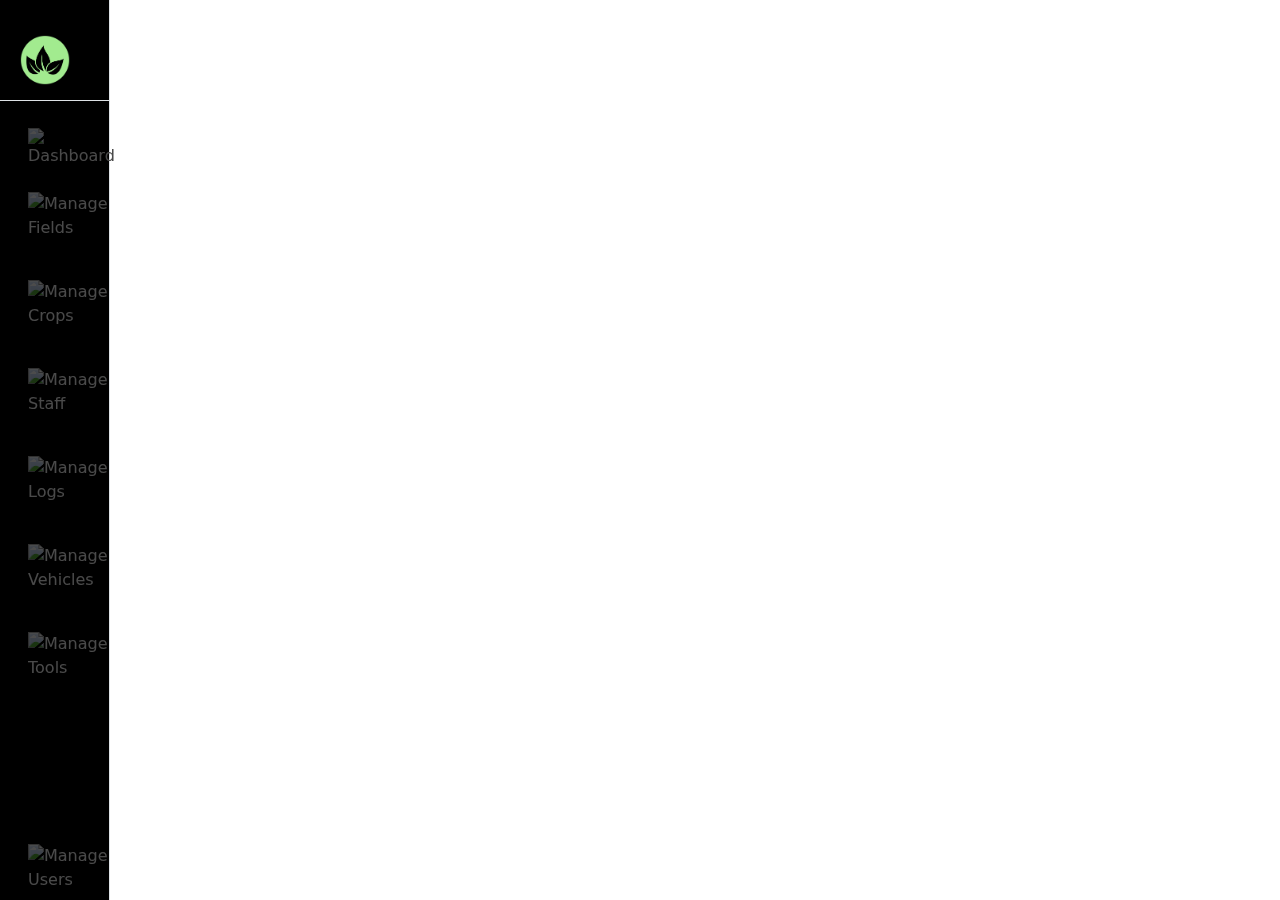
==== commit 7f404bb1: "change dir of normalize.css" ====
--- a/sections/home_page.html
+++ b/sections/home_page.html
@@ -5,7 +5,7 @@
     <meta name="author" content="Thesandu Thathsara">
     <meta name="viewport" content="width=device-width,initial-scale=1.0">
     <title>Home Page</title>
-    <link rel="stylesheet" href="../assets/normalize.css">
+    <link rel="stylesheet" href="../assets/lib/normalize.css">
     <link rel="stylesheet" href="../assets/bootstrap/css/bootstrap.min.css">
     <link rel="icon" type="image/x-icon" href="../assets/logo/green-shadow-high-resolution-logo-transparent.png">
     <link rel="stylesheet" href="../assets/css/home-page.css">
@@ -966,6 +966,7 @@
 
 <script src="../assets/bootstrap/js/bootstrap.bundle.min.js"></script>
 
+<script src="../assets/lib/jquery-3.7.1.min.js"></script>
 <script src="../assets/js/user.js"></script>
 <script src="../assets/js/dashboard.js"></script>
 <script src="../assets/js/equipment-management.js"></script>
